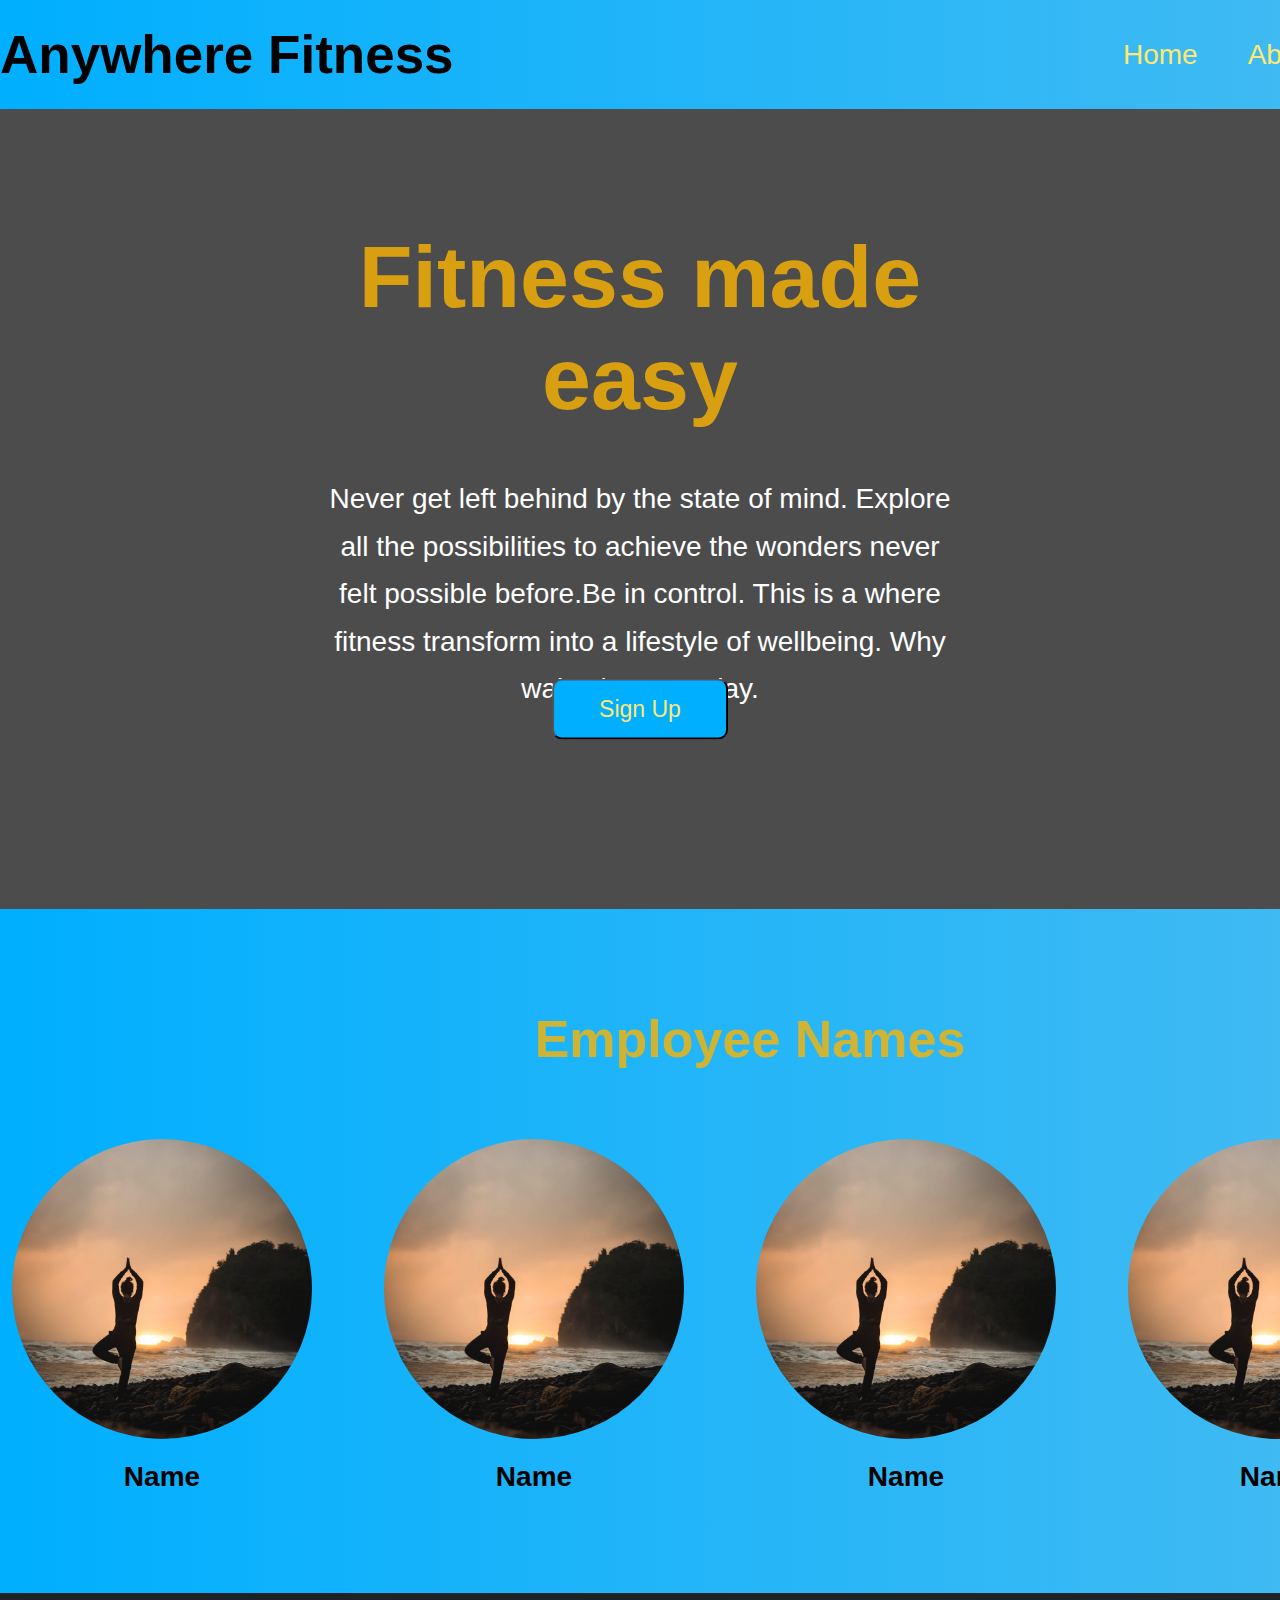
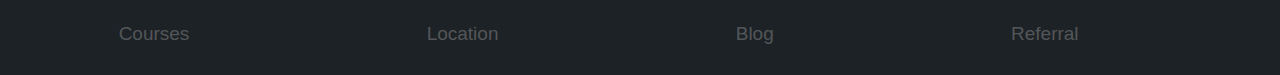
==== about.html @ e1532517 "done with about pages" ====
<!DOCTYPE html>
<html lang="en">

<head>
  <meta charset="UTF-8" />
  <meta name="viewport" content="width=device-width, initial-scale=1.0" />

  <meta http-equiv="X-UA-Compatible" content="ie=edge" />
  <link rel="stylesheet" href="css/about.css" />
  <title>Document</title>
</head>

<body>
  <!--Starting of Header-->
  <div class="header">
    <div class="container">
      <nav class="header__nav">
        <div class="header__logo">
          <h1 class="header__heading">Anywhere Fitness</h1>
        </div>
        <div class="header__list"><a class="header__list-item" href="index.html">Home</a><a class="header__list-item"
            href="about.html">About Us</a><a class="header__list-item" href="#">Sign In</a></div>
      </nav>
    </div>
  </div>
  <!--End of Header-->
  <div class="learn">
    <div class="container"></div>
    <div class="contact">
      <div class="contact__content">
        <h2 class="contact__secondary secondaryHeading">Fitness made easy</h2>
        <p class="contact__paragraph">Never get left behind by the state of mind. Explore all the possibilities to
          achieve the wonders never felt possible before.Be in control. This is a where fitness transform into a
          lifestyle of wellbeing. Why wait, sign up today.</p>
      </div>
      <button class="btn contact__btn">Sign Up
    </div>
    <!--Starting of-->

    <!--Employers-->
    <section id="employers">
      <div class="container">


        <h2 class="secondary secondaryHeading">Employee Names</h2>
        <div class="employee">

          <div class="employee__name-1">
            <img src="images/steve-halama-1361786-unsplash.jpg" alt="employee" class="employee__img">
            <h4 class='employee__names'>Name</h4>
          </div>
          <div class="employee__name-1">
            <img src="images/steve-halama-1361786-unsplash.jpg" alt="employee" class="employee__img">
            <h4 class='employee__names'>Name</h4>
          </div>
          <div class="employee__name-1">
            <img src="images/steve-halama-1361786-unsplash.jpg" alt="employee" class="employee__img">
            <h4 class='employee__names'>Name</h4>
          </div>
          <div class="employee__name-1">
              <img src="images/steve-halama-1361786-unsplash.jpg" alt="employee" class="employee__img">
              <h4 class='employee__names'>Name</h4>   
            </div>
            
        </div>
      </div>
    </section>
    <!--End of Employers-->

  <!--Footer-->
  <footer class="footer">
    <div class="container">
      <ul class="items">
        <li class="items__list">Courses</li>
        <li class="items__list">Location</li>
        <li class="items__list">Blog</li>
        <li class="items__list">Referral</li>
        <li class="items__list">Contact</li>
      </ul>
    </div>
  </footer>
  <!--End of Footer-->
</body>

</html>
---- css/about.css ----
:root {
  --color-primary: #00afff;
  --color-primary-dark: #29b6f6;
  --color-primary-light: #3fbaf3;
  --color-secondary: #fbb403;
  --color-secondary-dark: #f8e224;
  --color-secondary-light: #fee871;
  --color-gray: #8a8c92;
  --color-gray-dark: #b0b4c1;
  --color-gray-light: #a0a9b6;
}
* {
  margin: 0;
  padding: 0;
  box-sizing: border-box;
}
html {
  font-size: 62.5%;
}
body {
  font-family: 'Oxygen', sans-serif;
}
.container {
  width: 150rem;
  margin: auto;
}
.btn {
  padding: 1.5rem 4.5rem;
  font-size: 2.3rem;
  border-radius: 1rem;
  background-color: var(--color-primary);
  color: var(--color-secondary-light);
}
.secondaryHeading {
  color: var(--color-secondary);
  font-size: 5.2rem;
  opacity: 0.8;
}
.fas {
  padding-right: 2rem;
  color: #fff;
}
.far {
  padding-left: 2rem;
  color: #fff;
}
.header {
  background-image: linear-gradient(to right, var(--color-primary), var(--color-primary-light));
  padding: 2.4rem 0;
}
.header__nav {
  display: flex;
  justify-content: space-between;
  align-items: center;
}
.header__heading {
  font-size: 5.3rem;
}
.header__list-item {
  padding-left: 5rem;
  text-decoration: none;
  font-size: 2.8rem;
  color: var(--color-secondary-light);
}
.learn {
  background: url("../images/geert-pieters-688278-unsplash.jpg");
  background-repeat: none;
  background-size: cover;
  height: 80rem;
}
.contact {
  background: rgba(0, 0, 0, 0.7);
  height: 80rem;
  position: relative;
}
.contact__content {
  position: absolute;
  top: 45%;
  left: 50%;
  transform: translate(-50%, -50%);
}
.contact__secondary {
  font-size: 8.8rem;
  text-align: center;
}
.contact__paragraph {
  font-size: 2.8rem;
  color: white;
  margin-top: 4.5rem;
  text-align: center;
  line-height: 1.7;
}
.contact__btn {
  position: absolute;
  top: 75%;
  left: 50%;
  transform: translate(-50%, -50%);
}
#employers {
  background-image: linear-gradient(to right, var(--color-primary), var(--color-primary-light));
  padding: 10rem 0;
}
.secondary {
  text-align: center;
}
.employee {
  margin-top: 4rem;
  display: flex;
  flex-wrap: wrap;
  justify-content: space-evenly;
  align-items: center;
}
.employee__name-1 {
  width: 30rem;
  margin-right: 6rem;
  text-align: center;
  margin-top: 3rem;
}
.employee__img {
  width: 30rem;
  height: 30rem;
  background-size: cover;
  object-fit: cover;
  border-radius: 50%;
}
.employee__names {
  font-size: 2.8rem;
  margin-top: 2rem;
}
.footer {
  background: #1D2226;
}
.items {
  list-style: none;
  display: flex;
  justify-content: space-around;
}
.items__list {
  color: #535658;
  font-size: 1.9rem;
  padding: 3rem 0;
}
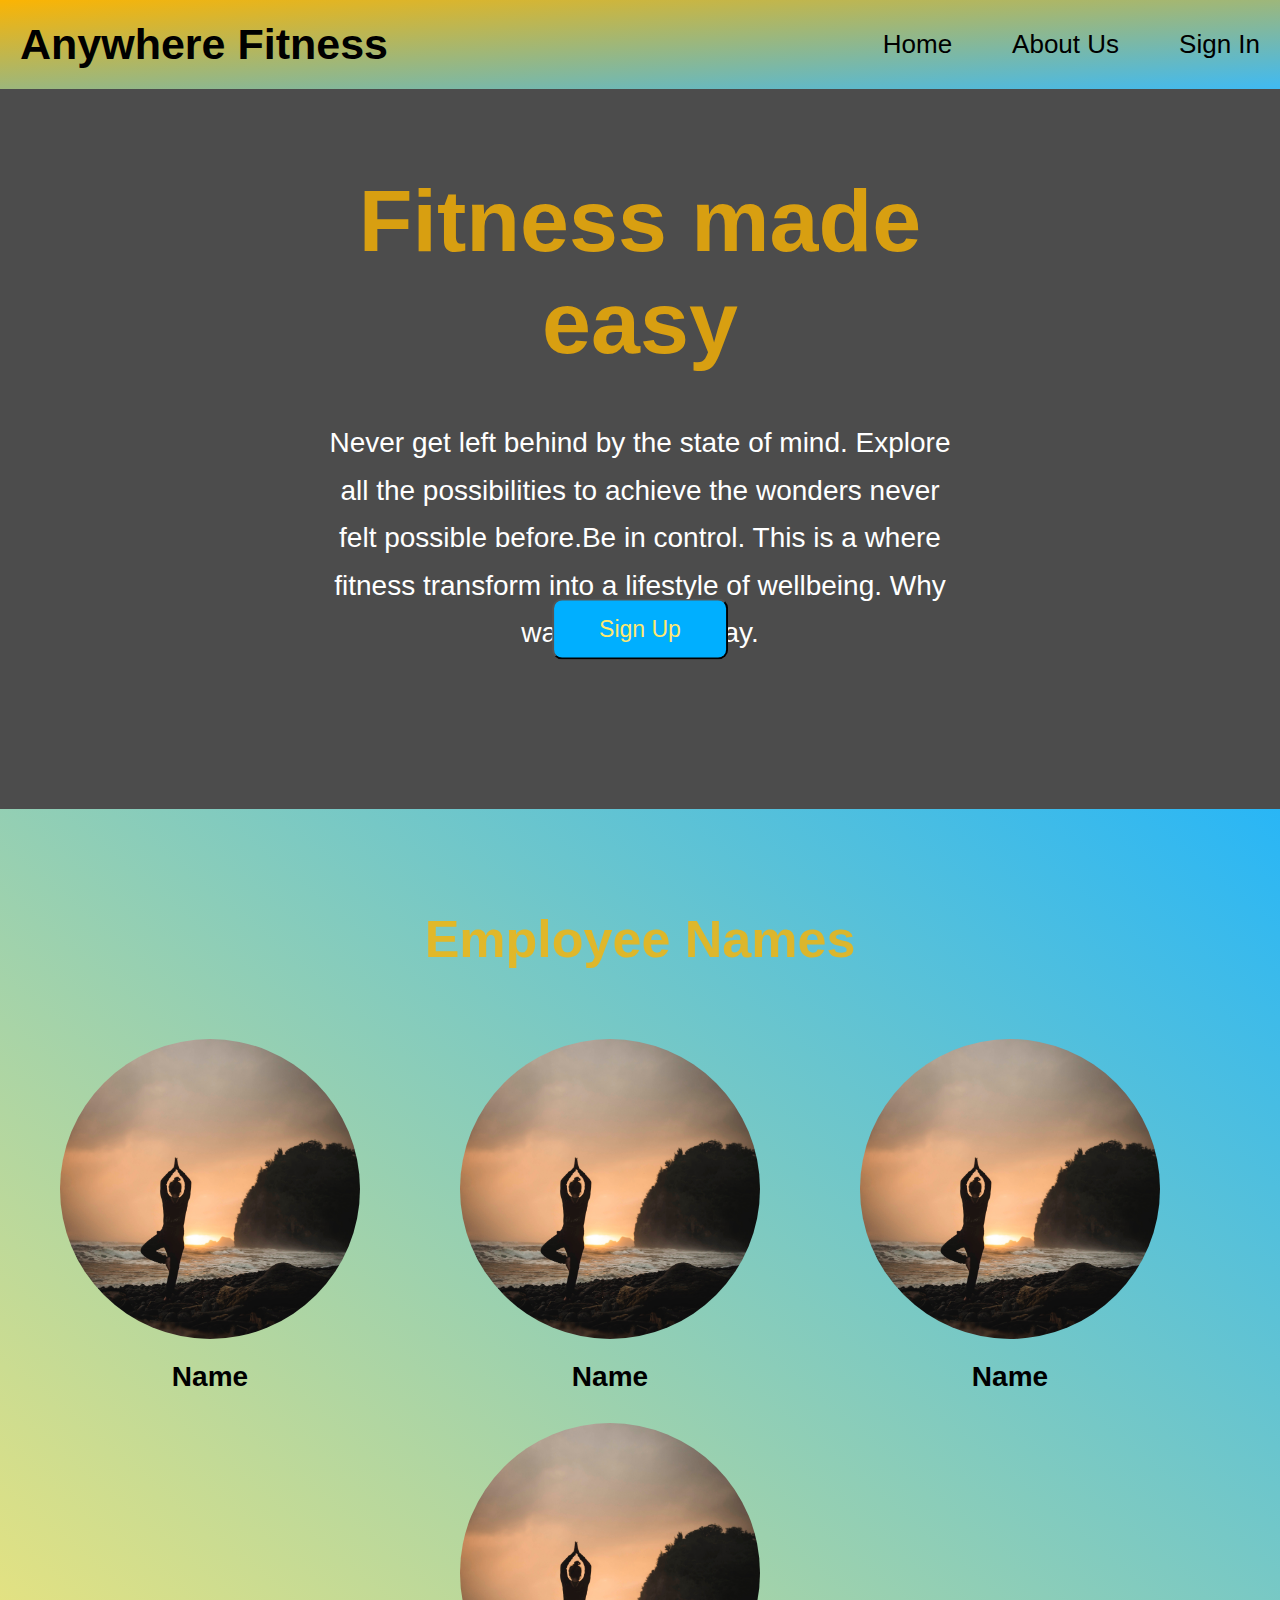
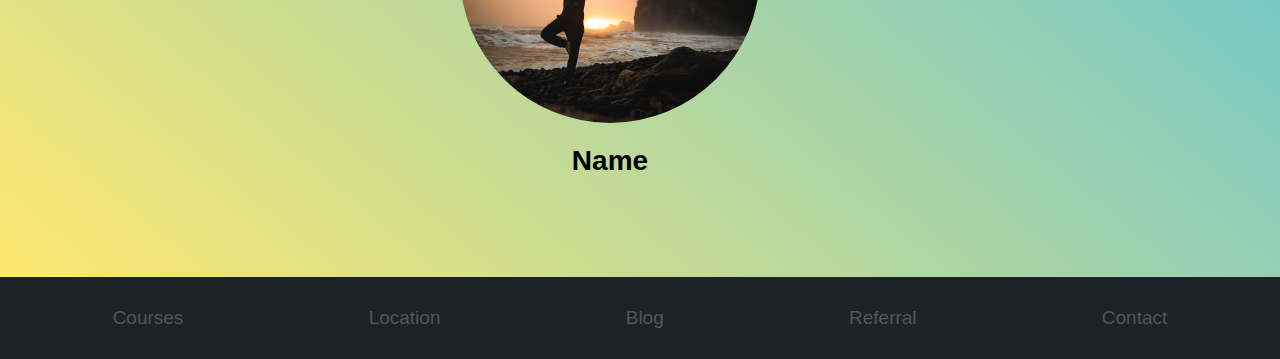
==== commit d8821e3f: "working on responsivness" ====
--- a/about.html
+++ b/about.html
@@ -6,7 +6,7 @@
   <meta name="viewport" content="width=device-width, initial-scale=1.0" />
 
   <meta http-equiv="X-UA-Compatible" content="ie=edge" />
-  <link rel="stylesheet" href="css/about.css" />
+  <link rel="stylesheet" href="css/main.css" />
   <title>Document</title>
 </head>
 
@@ -24,6 +24,9 @@
     </div>
   </div>
   <!--End of Header-->
+
+
+ <!--Starting of Learn-->
   <div class="learn">
     <div class="container"></div>
     <div class="contact">
@@ -35,7 +38,7 @@
       </div>
       <button class="btn contact__btn">Sign Up
     </div>
-    <!--Starting of-->
+    <!--End of Learn-->
 
     <!--Employers-->
     <section id="employers">
--- a/css/main.css
+++ b/css/main.css
@@ -0,0 +1,355 @@
+:root {
+  --color-primary: #00afff;
+  --color-primary-dark: #29b6f6;
+  --color-primary-light: #3fbaf3;
+  --color-secondary: #fbb403;
+  --color-secondary-dark: #f8e224;
+  --color-secondary-light: #fee871;
+  --color-gray: #8a8c92;
+  --color-gray-dark: #b0b4c1;
+  --color-gray-light: #a0a9b6;
+}
+* {
+  margin: 0;
+  padding: 0;
+  box-sizing: border-box;
+}
+html {
+  font-size: 62.5%;
+}
+body {
+  font-family: 'Oxygen', sans-serif;
+}
+.container {
+  width: 100%;
+  margin: auto;
+  padding: 0 2rem;
+}
+@media (max-width: 800px) {
+  .container {
+    max-width: 80%;
+    padding: 10px;
+  }
+}
+.btn {
+  padding: 1.5rem 4.5rem;
+  font-size: 2.3rem;
+  border-radius: 1rem;
+  background-color: var(--color-primary);
+  color: var(--color-secondary-light);
+}
+@media (max-width: 800px) {
+  .btn {
+    font-size: 1.2rem;
+    padding: 0.5rem 2rem;
+  }
+}
+.secondaryHeading {
+  color: var(--color-secondary);
+  font-size: 5.2rem;
+  opacity: 0.8;
+}
+@media (max-width: 800px) {
+  .secondaryHeading {
+    font-size: 2.5rem;
+  }
+}
+.fas {
+  padding-right: 2rem;
+  color: #fff;
+}
+.far {
+  padding-left: 2rem;
+  color: #fff;
+}
+.top-content {
+  background-image: url('../images/header.jpg');
+  background-size: cover;
+}
+.top-content__first {
+  height: 90rem;
+  background: rgba(0, 0, 0, 0.5);
+  position: relative;
+}
+@media (max-width: 800px) {
+  .top-content__first {
+    height: 40rem;
+  }
+}
+.top-content__secondaryHeading {
+  position: absolute;
+  top: 45%;
+  left: 50%;
+  transform: translate(-50%, -50%);
+  font-size: 5.9rem;
+  text-align: center;
+}
+@media (max-width: 800px) {
+  .top-content__secondaryHeading {
+    font-size: 2.5rem;
+  }
+}
+.top-content__btn {
+  position: absolute;
+  top: 60%;
+  left: 50%;
+  transform: translate(-50%, -50%);
+}
+#classes {
+  position: relative;
+  padding-bottom: 100rem;
+  height: 90rem;
+}
+@media (max-width: 800px) {
+  #classes {
+    padding-bottom: 3rem;
+  }
+}
+.heading {
+  text-align: center;
+  padding-top: 10rem;
+}
+@media (max-width: 800px) {
+  .heading {
+    padding-top: 1rem;
+  }
+}
+.class {
+  display: flex;
+  flex-wrap: wrap;
+  align-items: center;
+  justify-content: space-evenly;
+  margin-top: 10rem;
+}
+@media (max-width: 800px) {
+  .class {
+    margin-top: 1rem;
+  }
+}
+.class__item-1 {
+  width: 30%;
+  height: 30rem;
+  padding-top: 3rem;
+  position: relative;
+}
+.class__img {
+  background-size: cover;
+  width: 100%;
+  height: 100%;
+  border-radius: 5px;
+  object-fit: cover;
+}
+.class__item-title {
+  background-color: rgba(0, 0, 0, 0.568);
+  padding: 1rem;
+  bottom: -1rem;
+  position: absolute;
+  width: 60%;
+  left: 1rem;
+  color: var(--color-secondary-light);
+  font-size: 2.1rem;
+}
+@media (max-width: 800px) {
+  .class__item-title {
+    font-size: 1.2rem;
+    padding: 0.3rem;
+  }
+}
+#places {
+  background-image: linear-gradient(rgba(0, 0, 0, 0.5), rgba(0, 0, 0, 0.5)), url('../images/scott-webb-22437-unsplash.jpg');
+  height: 80rem;
+  background-repeat: none;
+  background-size: 100%;
+  position: relative;
+}
+@media (max-width: 800px) {
+  #places {
+    height: 50rem;
+    margin-top: -17rem;
+  }
+}
+.places__secondary {
+  opacity: 0.7;
+  padding-top: 16rem;
+  text-align: center;
+}
+@media (max-width: 800px) {
+  .places__secondary {
+    padding-top: 7rem;
+  }
+}
+.places__paragraph {
+  color: var(--color-secondary);
+  font-size: 3.6rem;
+  padding-top: 8rem;
+  opacity: 0.7;
+  text-align: center;
+}
+@media (max-width: 800px) {
+  .places__paragraph {
+    font-size: 2.6rem;
+  }
+}
+.update {
+  list-style: none;
+  margin-top: 12rem;
+  position: absolute;
+  top: 50%;
+  left: 50%;
+  transform: translate(-50%, -50%);
+}
+@media (max-width: 800px) {
+  .update {
+    margin-top: 5rem;
+  }
+}
+.update__item {
+  color: var(--color-secondary);
+  font-size: 2.5rem;
+  opacity: 0.7;
+  line-height: 1.8;
+  margin-left: 2rem;
+}
+@media (max-width: 800px) {
+  .update__item {
+    font-size: 1.7rem;
+  }
+}
+.learn {
+  background-image: url("../images/geert-pieters-688278-unsplash.jpg");
+  background-size: cover;
+  height: 80vh;
+}
+@media (max-width: 800px) {
+  .learn {
+    height: 50vh;
+  }
+}
+.contact {
+  background: rgba(0, 0, 0, 0.7);
+  position: relative;
+  background-size: cover;
+  height: 100%;
+}
+@media (max-width: 800px) {
+  .contact {
+    margin-top: -2rem;
+  }
+}
+.contact__content {
+  position: absolute;
+  top: 45%;
+  left: 50%;
+  transform: translate(-50%, -50%);
+}
+.contact__secondary {
+  font-size: 8.8rem;
+  text-align: center;
+}
+@media (max-width: 800px) {
+  .contact__secondary {
+    font-size: 2.5rem;
+  }
+}
+.contact__paragraph {
+  font-size: 2.8rem;
+  color: white;
+  margin-top: 4.5rem;
+  text-align: center;
+  line-height: 1.7;
+}
+@media (max-width: 800px) {
+  .contact__paragraph {
+    font-size: 1.7rem;
+  }
+}
+.contact__btn {
+  position: absolute;
+  top: 75%;
+  left: 50%;
+  transform: translate(-50%, -50%);
+}
+@media (max-width: 800px) {
+  .contact__btn {
+    top: 85%;
+  }
+}
+#employers {
+  background-image: linear-gradient(to top right, var(--color-secondary-light), var(--color-primary-dark));
+  padding: 10rem 0;
+}
+.secondary {
+  text-align: center;
+}
+.employee {
+  margin-top: 4rem;
+  display: flex;
+  flex-wrap: wrap;
+  justify-content: space-evenly;
+  align-items: center;
+}
+.employee__name-1 {
+  width: 30rem;
+  margin-right: 6rem;
+  text-align: center;
+  margin-top: 3rem;
+}
+.employee__img {
+  width: 30rem;
+  height: 30rem;
+  background-size: cover;
+  object-fit: cover;
+  border-radius: 50%;
+}
+.employee__names {
+  font-size: 2.8rem;
+  margin-top: 2rem;
+}
+.footer {
+  background: #1D2226;
+}
+.items {
+  list-style: none;
+  display: flex;
+  justify-content: space-around;
+}
+.items__list {
+  color: #535658;
+  font-size: 1.9rem;
+  padding: 3rem 0;
+}
+.header {
+  background-image: linear-gradient(to bottom right, var(--color-secondary), var(--color-primary-light));
+  padding: 2rem 0;
+}
+.header__logo {
+  flex: 2;
+}
+@media (max-width: 800px) {
+  .header__logo {
+    font-size: 2.5rem;
+  }
+}
+.header__nav {
+  display: flex;
+  align-items: center;
+}
+.header__heading {
+  font-size: 4.3rem;
+}
+@media (max-width: 800px) {
+  .header__heading {
+    font-size: 2.5rem;
+  }
+}
+.header__list-item {
+  padding-left: 6rem;
+  text-decoration: none;
+  font-size: 2.6rem;
+  color: black;
+}
+@media (max-width: 800px) {
+  .header__list-item {
+    font-size: 1.7rem;
+  }
+}
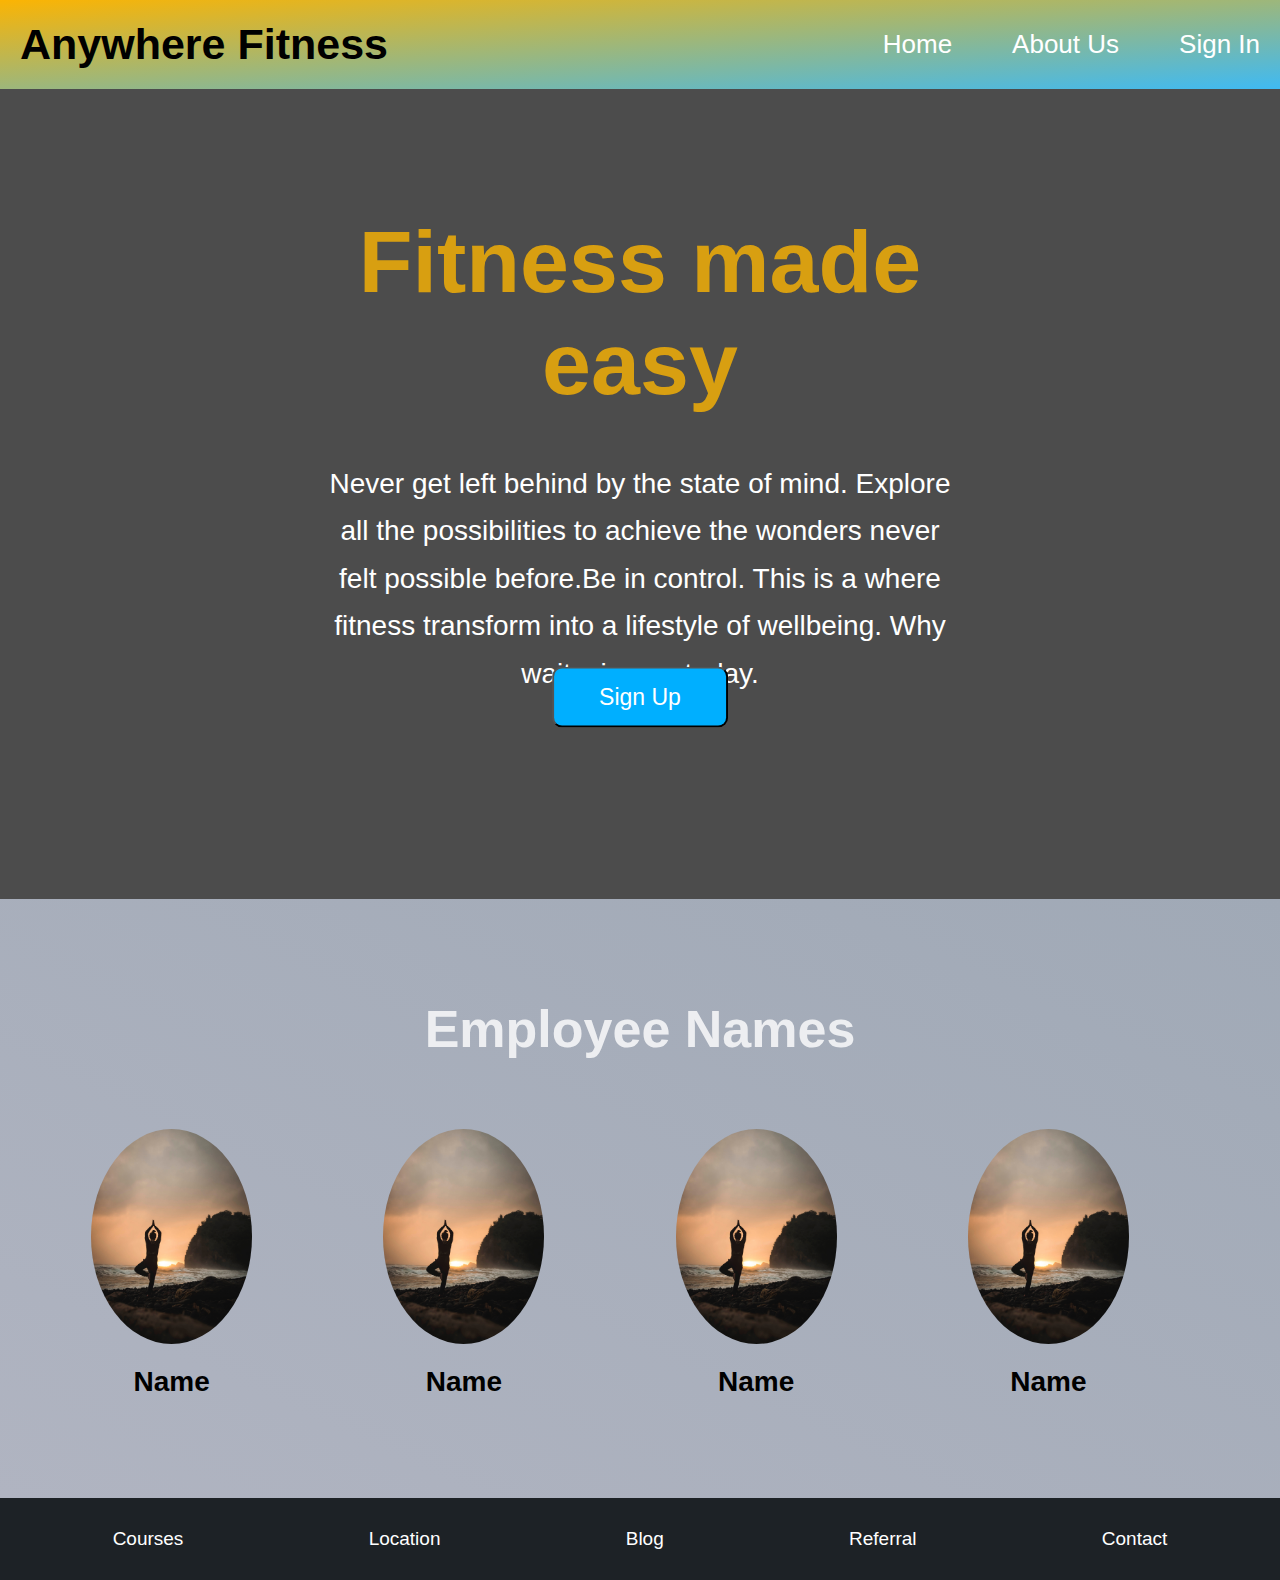
==== commit 09ac8089: "sunil-karki" ====
--- a/about.html
+++ b/about.html
@@ -16,7 +16,10 @@
     <div class="container">
       <nav class="header__nav">
         <div class="header__logo">
-          <h1 class="header__heading">Anywhere Fitness</h1>
+          <!-- <h1 class="header__heading">
+            <span class="header__heading-one">Anywhere</span>
+            <span class="header__heading-two">Fitness</span></h1> -->
+            <h1 class="header__heading">Anywhere Fitness</h1>
         </div>
         <div class="header__list"><a class="header__list-item" href="index.html">Home</a><a class="header__list-item"
             href="about.html">About Us</a><a class="header__list-item" href="#">Sign In</a></div>
--- a/css/main.css
+++ b/css/main.css
@@ -36,7 +36,7 @@
   font-size: 2.3rem;
   border-radius: 1rem;
   background-color: var(--color-primary);
-  color: var(--color-secondary-light);
+  color: #fff;
 }
 @media (max-width: 800px) {
   .btn {
@@ -54,6 +54,11 @@
     font-size: 2.5rem;
   }
 }
+@media (max-width: 500px) {
+  .secondaryHeading {
+    font-size: 1.6rem;
+  }
+}
 .fas {
   padding-right: 2rem;
   color: #fff;
@@ -76,6 +81,11 @@
     height: 40rem;
   }
 }
+@media (max-width: 500px) {
+  .top-content__first {
+    height: 30rem;
+  }
+}
 .top-content__secondaryHeading {
   position: absolute;
   top: 45%;
@@ -95,10 +105,15 @@
   left: 50%;
   transform: translate(-50%, -50%);
 }
+@media (max-width: 500px) {
+  .top-content__btn {
+    top: 70%;
+  }
+}
 #classes {
   position: relative;
-  padding-bottom: 100rem;
-  height: 90rem;
+  padding-bottom: 15rem;
+  background-image: linear-gradient(to right bottom, var(--color-primary-dark), var(--color-secondary-light));
 }
 @media (max-width: 800px) {
   #classes {
@@ -111,8 +126,16 @@
 }
 @media (max-width: 800px) {
   .heading {
-    padding-top: 1rem;
-  }
+    padding-top: 4rem;
+  }
+}
+@media (max-width: 500px) {
+  .heading {
+    padding-top: 2rem;
+  }
+}
+.heading .secondaryHeading {
+  color: white;
 }
 .class {
   display: flex;
@@ -126,11 +149,21 @@
     margin-top: 1rem;
   }
 }
+@media (max-width: 500px) {
+  .class {
+    margin-top: 0.5rem;
+  }
+}
 .class__item-1 {
-  width: 30%;
+  width: 40%;
   height: 30rem;
   padding-top: 3rem;
   position: relative;
+}
+@media (max-width: 500px) {
+  .class__item-1 {
+    height: 15rem;
+  }
 }
 .class__img {
   background-size: cover;
@@ -146,7 +179,7 @@
   position: absolute;
   width: 60%;
   left: 1rem;
-  color: var(--color-secondary-light);
+  color: #fff;
   font-size: 2.1rem;
 }
 @media (max-width: 800px) {
@@ -155,17 +188,27 @@
     padding: 0.3rem;
   }
 }
+@media (max-width: 500px) {
+  .class__item-title {
+    font-size: 1rem;
+    padding: 0.1rem;
+  }
+}
 #places {
   background-image: linear-gradient(rgba(0, 0, 0, 0.5), rgba(0, 0, 0, 0.5)), url('../images/scott-webb-22437-unsplash.jpg');
   height: 80rem;
-  background-repeat: none;
+  background-repeat: no-repeat;
   background-size: 100%;
   position: relative;
 }
 @media (max-width: 800px) {
   #places {
     height: 50rem;
-    margin-top: -17rem;
+  }
+}
+@media (max-width: 500px) {
+  #places {
+    height: 30rem;
   }
 }
 .places__secondary {
@@ -179,7 +222,7 @@
   }
 }
 .places__paragraph {
-  color: var(--color-secondary);
+  color: #fff;
   font-size: 3.6rem;
   padding-top: 8rem;
   opacity: 0.7;
@@ -190,6 +233,13 @@
     font-size: 2.6rem;
   }
 }
+@media (max-width: 500px) {
+  .places__paragraph {
+    font-size: 1rem;
+    padding-top: 2rem;
+    padding-left: 3rem;
+  }
+}
 .update {
   list-style: none;
   margin-top: 12rem;
@@ -203,8 +253,14 @@
     margin-top: 5rem;
   }
 }
+@media (max-width: 500px) {
+  .update {
+    margin-top: 0;
+    top: 70%;
+  }
+}
 .update__item {
-  color: var(--color-secondary);
+  color: #fff;
   font-size: 2.5rem;
   opacity: 0.7;
   line-height: 1.8;
@@ -215,12 +271,23 @@
     font-size: 1.7rem;
   }
 }
+@media (max-width: 500px) {
+  .update__item {
+    font-size: 1rem;
+    line-height: none;
+  }
+}
 .learn {
   background-image: url("../images/geert-pieters-688278-unsplash.jpg");
   background-size: cover;
-  height: 80vh;
-}
-@media (max-width: 800px) {
+  height: 90vh;
+}
+@media (max-width: 800px) {
+  .learn {
+    height: 50vh;
+  }
+}
+@media (max-width: 500px) {
   .learn {
     height: 50vh;
   }
@@ -251,6 +318,11 @@
     font-size: 2.5rem;
   }
 }
+@media (max-width: 500px) {
+  .contact__secondary {
+    font-size: 2.5rem;
+  }
+}
 .contact__paragraph {
   font-size: 2.8rem;
   color: white;
@@ -263,6 +335,12 @@
     font-size: 1.7rem;
   }
 }
+@media (max-width: 500px) {
+  .contact__paragraph {
+    font-size: 1rem;
+    margin-top: 1rem;
+  }
+}
 .contact__btn {
   position: absolute;
   top: 75%;
@@ -274,12 +352,23 @@
     top: 85%;
   }
 }
+@media (max-width: 500px) {
+  .contact__btn {
+    font-size: 1rem;
+  }
+}
 #employers {
-  background-image: linear-gradient(to top right, var(--color-secondary-light), var(--color-primary-dark));
+  background-image: linear-gradient(to top right, var(--color-gray-dark), var(--color-gray-light));
   padding: 10rem 0;
 }
+@media (max-width: 800px) {
+  #employers {
+    padding: 3rem 0;
+  }
+}
 .secondary {
   text-align: center;
+  color: #fff;
 }
 .employee {
   margin-top: 4rem;
@@ -288,15 +377,33 @@
   justify-content: space-evenly;
   align-items: center;
 }
+@media (max-width: 800px) {
+  .employee {
+    margin-top: 1rem;
+  }
+}
+@media (max-width: 500px) {
+  .employee {
+    justify-content: none;
+  }
+}
 .employee__name-1 {
-  width: 30rem;
+  width: 13%;
   margin-right: 6rem;
   text-align: center;
   margin-top: 3rem;
+  height: 15%;
+}
+@media (max-width: 500px) {
+  .employee__name-1 {
+    justify-content: space-around;
+    width: 10%;
+    margin-right: none;
+    height: 3%;
+  }
 }
 .employee__img {
-  width: 30rem;
-  height: 30rem;
+  width: 100%;
   background-size: cover;
   object-fit: cover;
   border-radius: 50%;
@@ -304,6 +411,16 @@
 .employee__names {
   font-size: 2.8rem;
   margin-top: 2rem;
+}
+@media (max-width: 800px) {
+  .employee__names {
+    font-size: 1.7rem;
+  }
+}
+@media (max-width: 500px) {
+  .employee__names {
+    font-size: 1rem;
+  }
 }
 .footer {
   background: #1D2226;
@@ -314,14 +431,25 @@
   justify-content: space-around;
 }
 .items__list {
-  color: #535658;
+  color: #fff;
   font-size: 1.9rem;
   padding: 3rem 0;
+}
+@media (max-width: 500px) {
+  .items__list {
+    font-size: 1rem;
+    padding: 1rem 0;
+  }
 }
 .header {
   background-image: linear-gradient(to bottom right, var(--color-secondary), var(--color-primary-light));
   padding: 2rem 0;
 }
+@media (max-width: 500px) {
+  .header {
+    padding: 1rem;
+  }
+}
 .header__logo {
   flex: 2;
 }
@@ -340,16 +468,27 @@
 @media (max-width: 800px) {
   .header__heading {
     font-size: 2.5rem;
+  }
+}
+@media (max-width: 500px) {
+  .header__heading {
+    font-size: 1.8rem;
   }
 }
 .header__list-item {
   padding-left: 6rem;
   text-decoration: none;
   font-size: 2.6rem;
-  color: black;
+  color: #fff;
 }
 @media (max-width: 800px) {
   .header__list-item {
     font-size: 1.7rem;
   }
 }
+@media (max-width: 500px) {
+  .header__list-item {
+    font-size: 1rem;
+    padding-left: 1rem;
+  }
+}
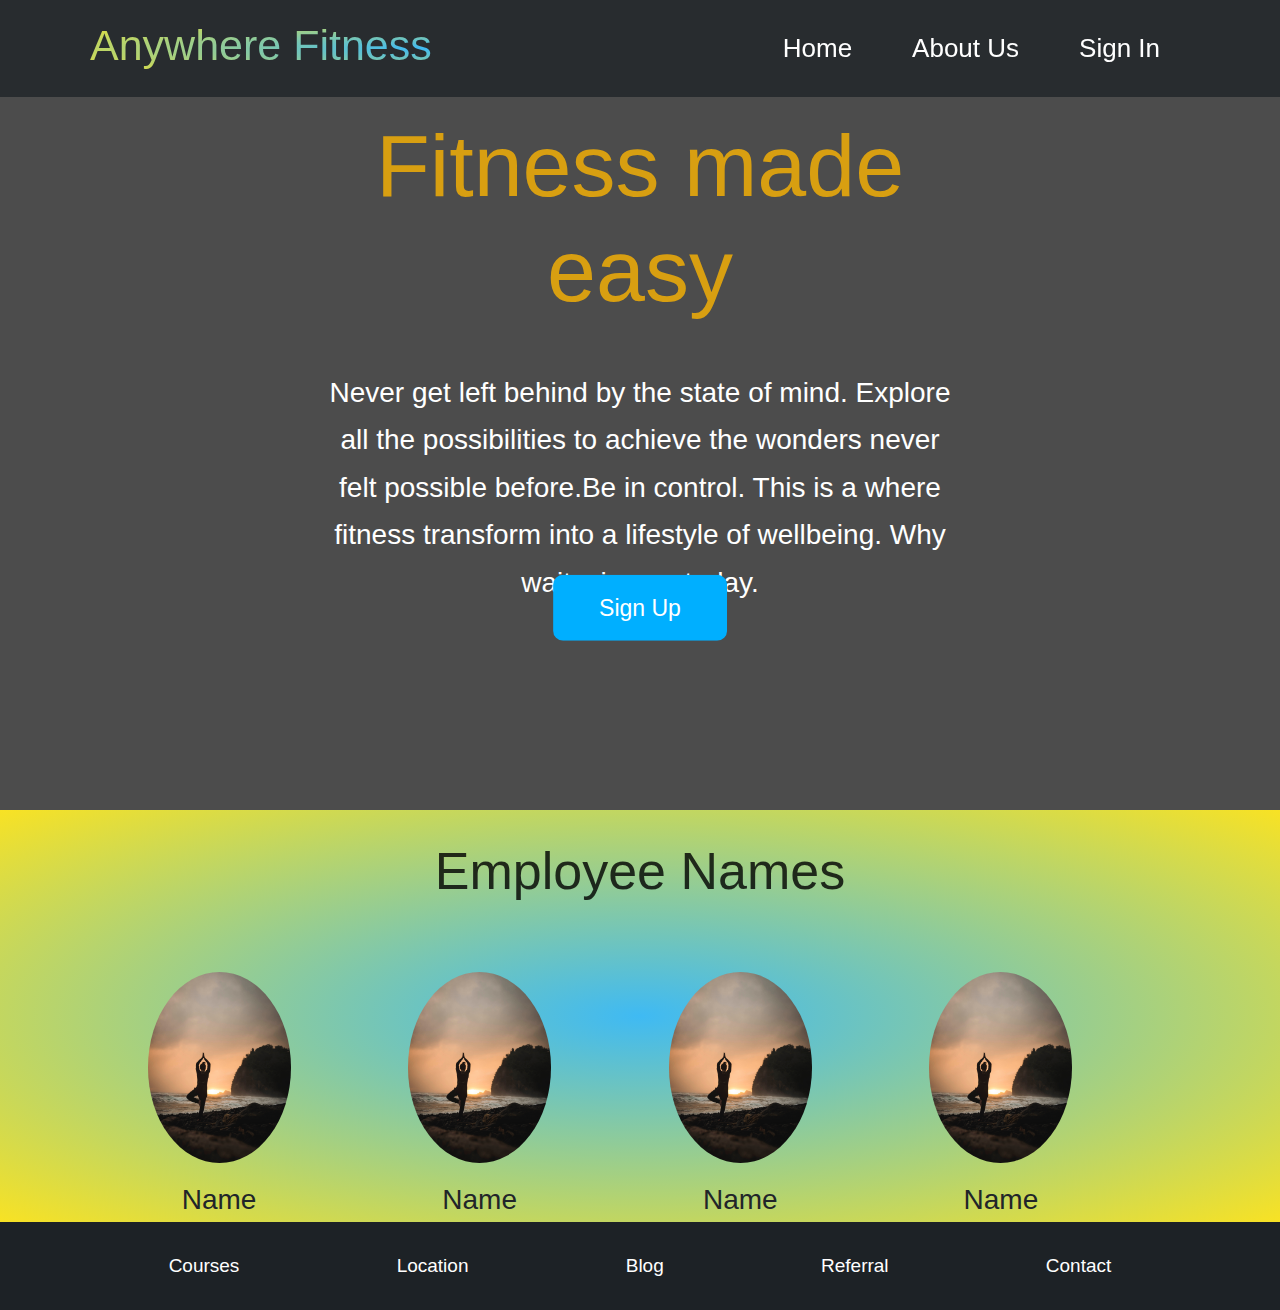
==== commit aa5ba11d: "done with the animations" ====
--- a/about.html
+++ b/about.html
@@ -6,6 +6,8 @@
   <meta name="viewport" content="width=device-width, initial-scale=1.0" />
 
   <meta http-equiv="X-UA-Compatible" content="ie=edge" />
+  <link rel="stylesheet" href="https://maxcdn.bootstrapcdn.com/bootstrap/4.0.0/css/bootstrap.min.css" integrity="sha384-Gn5384xqQ1aoWXA+058RXPxPg6fy4IWvTNh0E263XmFcJlSAwiGgFAW/dAiS6JXm" crossorigin="anonymous">
+
   <link rel="stylesheet" href="css/main.css" />
   <title>Document</title>
 </head>
@@ -22,7 +24,7 @@
             <h1 class="header__heading">Anywhere Fitness</h1>
         </div>
         <div class="header__list"><a class="header__list-item" href="index.html">Home</a><a class="header__list-item"
-            href="about.html">About Us</a><a class="header__list-item" href="#">Sign In</a></div>
+            href="about.html">About Us</a><a class="header__list-item" href="https://dazzling-shirley-a228b1.netlify.com">Sign In</a></div>
       </nav>
     </div>
   </div>
@@ -39,7 +41,7 @@
           achieve the wonders never felt possible before.Be in control. This is a where fitness transform into a
           lifestyle of wellbeing. Why wait, sign up today.</p>
       </div>
-      <button class="btn contact__btn">Sign Up
+      <button class="btn contact__btn"><a href="https://dazzling-shirley-a228b1.netlify.com">Sign Up</a></button>
     </div>
     <!--End of Learn-->
 
@@ -49,8 +51,9 @@
 
 
         <h2 class="secondary secondaryHeading">Employee Names</h2>
-        <div class="employee">
 
+      
+           <div class="employee">
           <div class="employee__name-1">
             <img src="images/steve-halama-1361786-unsplash.jpg" alt="employee" class="employee__img">
             <h4 class='employee__names'>Name</h4>
@@ -86,6 +89,12 @@
     </div>
   </footer>
   <!--End of Footer-->
+
+  <!--Script Section-->
+  <script src="https://code.jquery.com/jquery-3.2.1.slim.min.js" integrity="sha384-KJ3o2DKtIkvYIK3UENzmM7KCkRr/rE9/Qpg6aAZGJwFDMVNA/GpGFF93hXpG5KkN" crossorigin="anonymous"></script>
+<script src="https://cdnjs.cloudflare.com/ajax/libs/popper.js/1.12.9/umd/popper.min.js" integrity="sha384-ApNbgh9B+Y1QKtv3Rn7W3mgPxhU9K/ScQsAP7hUibX39j7fakFPskvXusvfa0b4Q" crossorigin="anonymous"></script>
+<script src="https://maxcdn.bootstrapcdn.com/bootstrap/4.0.0/js/bootstrap.min.js" integrity="sha384-JZR6Spejh4U02d8jOt6vLEHfe/JQGiRRSQQxSfFWpi1MquVdAyjUar5+76PVCmYl" crossorigin="anonymous"></script>
+  <!--End of Script-->
 </body>
 
 </html>--- a/css/main.css
+++ b/css/main.css
@@ -20,6 +20,10 @@
 body {
   font-family: 'Oxygen', sans-serif;
 }
+a {
+  text-decoration: none;
+  color: white;
+}
 .container {
   width: 100%;
   margin: auto;
@@ -38,6 +42,13 @@
   background-color: var(--color-primary);
   color: #fff;
 }
+.btn:hover {
+  box-shadow: 0 1rem 2rem rgba(85, 83, 83, 0.3);
+}
+.btn:hover::after {
+  transform: scaleX(1.4) scaleY(1.6);
+  opacity: 0;
+}
 @media (max-width: 800px) {
   .btn {
     font-size: 1.2rem;
@@ -48,10 +59,11 @@
   color: var(--color-secondary);
   font-size: 5.2rem;
   opacity: 0.8;
+  animation: moveUp 0.8s;
 }
 @media (max-width: 800px) {
   .secondaryHeading {
-    font-size: 2.5rem;
+    font-size: 2rem;
   }
 }
 @media (max-width: 500px) {
@@ -66,6 +78,75 @@
 .far {
   padding-left: 2rem;
   color: #fff;
+}
+@keyframes moveFromLeft {
+  0% {
+    opacity: 0;
+    transform: translateX(-12rem);
+  }
+  80% {
+    opacity: 1;
+    transform: translateX(2rem);
+  }
+  100% {
+    opacity: 1;
+    transform: translateX(0);
+  }
+}
+@keyframes moveFromRight {
+  0% {
+    opacity: 0;
+    transform: translateX(12rem);
+  }
+  80% {
+    opacity: 1;
+    transform: translateX(-2rem);
+  }
+  100% {
+    opacity: 1;
+    transform: translateX(0);
+  }
+}
+@keyframes moveFromBottom {
+  0% {
+    opacity: 0;
+    background-color: white;
+  }
+  100% {
+    opacity: 1;
+    background-color: var(--color-secondary-light);
+  }
+}
+@keyframes changeColor {
+  0% {
+    color: var(--color-primary-dark);
+  }
+  40% {
+    color: var(--color-primary-light);
+  }
+  70% {
+    color: var(--color-secondary-light);
+  }
+  100% {
+    color: var(--color-secondary-dark);
+  }
+}
+@keyframes changeColorTwo {
+  0% {
+    color: black;
+  }
+  30% {
+    color: var(--color-primary-dark);
+  }
+  50% {
+    color: var(--color-primary-light);
+  }
+  70% {
+    color: var(--color-secondary-dark);
+  }
+  100% {
+    color: var(--color-secondary-light);
+  }
 }
 .top-content {
   background-image: url('../images/header.jpg');
@@ -75,6 +156,12 @@
   height: 90rem;
   background: rgba(0, 0, 0, 0.5);
   position: relative;
+  animation: all 0.2s;
+}
+@media (max-width: 1000px) {
+  .top-content__first {
+    height: 70rem;
+  }
 }
 @media (max-width: 800px) {
   .top-content__first {
@@ -93,17 +180,42 @@
   transform: translate(-50%, -50%);
   font-size: 5.9rem;
   text-align: center;
-}
-@media (max-width: 800px) {
+  animation-name: changeColor;
+  animation-duration: 1s;
+  transition: hover 0.9s;
+}
+.top-content__secondaryHeading:hover {
+  border-bottom: 5px dotted var(--color-primary-dark);
+}
+@media (max-width: 1000px) {
   .top-content__secondaryHeading {
-    font-size: 2.5rem;
+    font-size: 3.8rem;
+  }
+}
+@media (max-width: 800px) {
+  .top-content__secondaryHeading {
+    font-size: 2rem;
+  }
+}
+@media (max-width: 500px) {
+  .top-content__secondaryHeading {
+    font-size: 2rem;
   }
 }
 .top-content__btn {
   position: absolute;
-  top: 60%;
+  top: 70%;
   left: 50%;
   transform: translate(-50%, -50%);
+  border: none;
+  cursor: pointer;
+  outline: none;
+  animation-name: moveFromBottom;
+  animation-duration: 1s;
+}
+.top-content__btn:hover {
+  background-color: var(--color-secondary-dark);
+  font-weight: bold;
 }
 @media (max-width: 500px) {
   .top-content__btn {
@@ -136,6 +248,15 @@
 }
 .heading .secondaryHeading {
   color: white;
+  animation-name: changeColorTwo;
+  animation-duration: 0.7s;
+  transition: all 1s;
+}
+.heading .secondaryHeading:hover {
+  transform: scale(1.3);
+  color: var(--color-secondary-light);
+  box-shadow: 0 1rem 2rem rgba(0, 0, 0, 0.5);
+  display: inline-block;
 }
 .class {
   display: flex;
@@ -155,13 +276,24 @@
   }
 }
 .class__item-1 {
-  width: 40%;
+  width: 30%;
   height: 30rem;
   padding-top: 3rem;
   position: relative;
-}
-@media (max-width: 500px) {
+  transition: all 0.1s;
+}
+.class__item-1:hover {
+  transform: scale(1.1);
+}
+@media (max-width: 800px) {
   .class__item-1 {
+    width: 40%;
+    height: 20rem;
+  }
+}
+@media (max-width: 500px) {
+  .class__item-1 {
+    width: 40%;
     height: 15rem;
   }
 }
@@ -194,11 +326,14 @@
     padding: 0.1rem;
   }
 }
+.class:hover .class__item-title {
+  color: red;
+}
 #places {
   background-image: linear-gradient(rgba(0, 0, 0, 0.5), rgba(0, 0, 0, 0.5)), url('../images/scott-webb-22437-unsplash.jpg');
-  height: 80rem;
+  height: 70rem;
   background-repeat: no-repeat;
-  background-size: 100%;
+  background-size: cover;
   position: relative;
 }
 @media (max-width: 800px) {
@@ -313,14 +448,21 @@
   font-size: 8.8rem;
   text-align: center;
 }
+.contact__secondary:hover {
+  transform: skewX(10deg) skewY(3deg);
+  background-image: radial-gradient(var(--color-primary-light), var(--color-secondary-dark));
+  color: transparent;
+  -webkit-background-clip: text;
+}
 @media (max-width: 800px) {
   .contact__secondary {
-    font-size: 2.5rem;
+    font-size: 2rem;
+    margin-top: 7rem;
   }
 }
 @media (max-width: 500px) {
   .contact__secondary {
-    font-size: 2.5rem;
+    font-size: 2rem;
   }
 }
 .contact__paragraph {
@@ -346,6 +488,12 @@
   top: 75%;
   left: 50%;
   transform: translate(-50%, -50%);
+  outline: none;
+}
+.contact__btn:hover {
+  background: var(--color-secondary-light);
+  color: var(--color-primary);
+  font-weight: bold;
 }
 @media (max-width: 800px) {
   .contact__btn {
@@ -358,8 +506,7 @@
   }
 }
 #employers {
-  background-image: linear-gradient(to top right, var(--color-gray-dark), var(--color-gray-light));
-  padding: 10rem 0;
+  background-image: radial-gradient(var(--color-primary-light), var(--color-secondary-dark));
 }
 @media (max-width: 800px) {
   #employers {
@@ -368,7 +515,8 @@
 }
 .secondary {
   text-align: center;
-  color: #fff;
+  color: black;
+  padding-top: 3rem;
 }
 .employee {
   margin-top: 4rem;
@@ -385,6 +533,7 @@
 @media (max-width: 500px) {
   .employee {
     justify-content: none;
+    margin-top: 2rem;
   }
 }
 .employee__name-1 {
@@ -397,8 +546,8 @@
 @media (max-width: 500px) {
   .employee__name-1 {
     justify-content: space-around;
-    width: 10%;
-    margin-right: none;
+    width: 13%;
+    margin-right: 0;
     height: 3%;
   }
 }
@@ -435,39 +584,59 @@
   font-size: 1.9rem;
   padding: 3rem 0;
 }
-@media (max-width: 500px) {
+@media (max-width: 800px) {
   .items__list {
-    font-size: 1rem;
+    font-size: 1.7rem;
     padding: 1rem 0;
   }
 }
+@media (max-width: 500px) {
+  .items__list {
+    font-size: 1rem;
+    padding: 1rem 0;
+  }
+}
 .header {
-  background-image: linear-gradient(to bottom right, var(--color-secondary), var(--color-primary-light));
+  background: rgba(29, 34, 38, 0.76);
   padding: 2rem 0;
-}
-@media (max-width: 500px) {
+  position: fixed;
+  width: 100%;
+  z-index: 3;
+}
+@media (max-width: 500px) {
+  .header {
+    padding: 0.5rem;
+  }
+}
+@media (max-width: 800px) {
   .header {
     padding: 1rem;
   }
 }
 .header__logo {
-  flex: 2;
+  flex: 3;
+  animation-name: moveFromLeft;
+  animation-duration: 1s;
+  background-image: radial-gradient(var(--color-primary-light), var(--color-secondary-dark));
+  color: transparent;
+  -webkit-background-clip: text;
 }
 @media (max-width: 800px) {
   .header__logo {
-    font-size: 2.5rem;
+    font-size: 2rem;
   }
 }
 .header__nav {
   display: flex;
   align-items: center;
+  justify-content: flex-end;
 }
 .header__heading {
   font-size: 4.3rem;
 }
 @media (max-width: 800px) {
   .header__heading {
-    font-size: 2.5rem;
+    font-size: 2rem;
   }
 }
 @media (max-width: 500px) {
@@ -475,20 +644,46 @@
     font-size: 1.8rem;
   }
 }
+@media (max-width: 400px) {
+  .header__heading {
+    font-size: 1.5rem;
+  }
+}
+@media (max-width: 600px) {
+  .header__heading {
+    font-size: 1.9rem;
+  }
+}
+.header__list {
+  animation-name: moveFromRight;
+  animation-duration: 1s;
+}
 .header__list-item {
-  padding-left: 6rem;
   text-decoration: none;
   font-size: 2.6rem;
   color: #fff;
+  flex: 1;
+  padding: 2rem 3rem;
+  align-self: stretch;
+}
+.header__list-item:hover {
+  background-color: var(--color-secondary-dark);
+  color: var(--color-primary-light);
+  border-radius: 5px;
 }
 @media (max-width: 800px) {
   .header__list-item {
     font-size: 1.7rem;
+    padding: 1rem 2rem;
   }
 }
 @media (max-width: 500px) {
   .header__list-item {
     font-size: 1rem;
-    padding-left: 1rem;
-  }
-}
+    padding: 0.8rem 2rem;
+  }
+}
+.header__sign-in {
+  background: var(--color-primary-dark);
+  border-radius: 5px;
+}
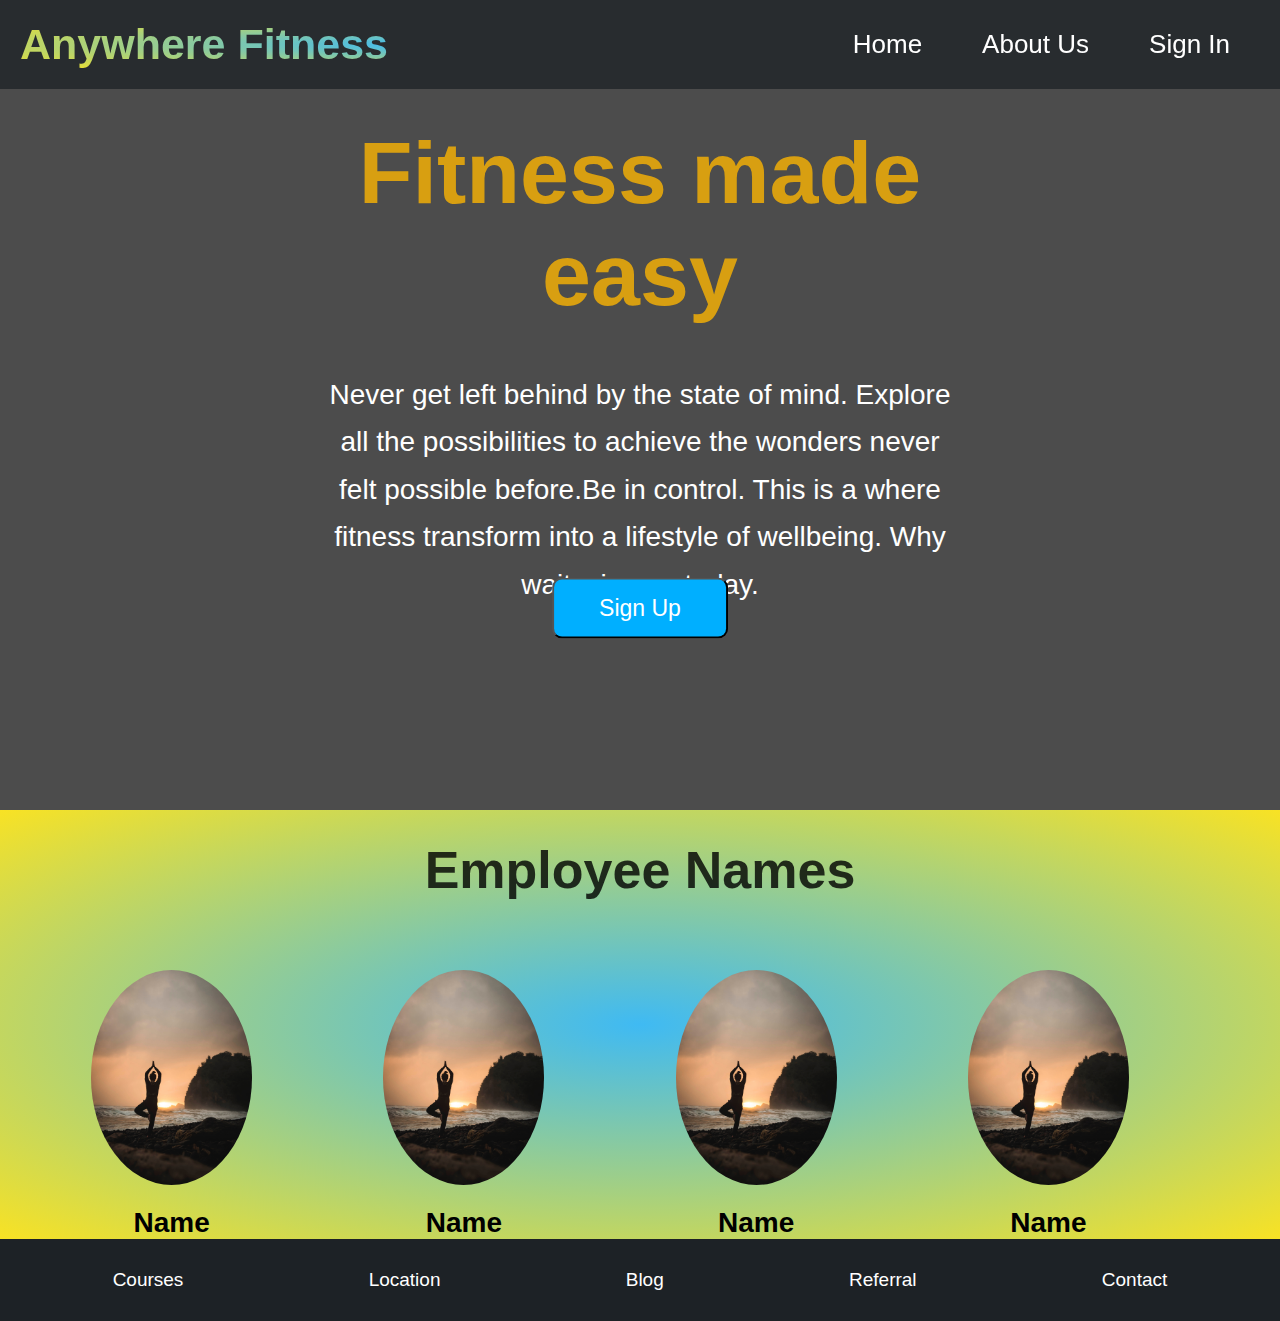
==== commit 6db61e99: "done with responsive and animation" ====
--- a/about.html
+++ b/about.html
@@ -6,7 +6,6 @@
   <meta name="viewport" content="width=device-width, initial-scale=1.0" />
 
   <meta http-equiv="X-UA-Compatible" content="ie=edge" />
-  <link rel="stylesheet" href="https://maxcdn.bootstrapcdn.com/bootstrap/4.0.0/css/bootstrap.min.css" integrity="sha384-Gn5384xqQ1aoWXA+058RXPxPg6fy4IWvTNh0E263XmFcJlSAwiGgFAW/dAiS6JXm" crossorigin="anonymous">
 
   <link rel="stylesheet" href="css/main.css" />
   <title>Document</title>
@@ -90,11 +89,6 @@
   </footer>
   <!--End of Footer-->
 
-  <!--Script Section-->
-  <script src="https://code.jquery.com/jquery-3.2.1.slim.min.js" integrity="sha384-KJ3o2DKtIkvYIK3UENzmM7KCkRr/rE9/Qpg6aAZGJwFDMVNA/GpGFF93hXpG5KkN" crossorigin="anonymous"></script>
-<script src="https://cdnjs.cloudflare.com/ajax/libs/popper.js/1.12.9/umd/popper.min.js" integrity="sha384-ApNbgh9B+Y1QKtv3Rn7W3mgPxhU9K/ScQsAP7hUibX39j7fakFPskvXusvfa0b4Q" crossorigin="anonymous"></script>
-<script src="https://maxcdn.bootstrapcdn.com/bootstrap/4.0.0/js/bootstrap.min.js" integrity="sha384-JZR6Spejh4U02d8jOt6vLEHfe/JQGiRRSQQxSfFWpi1MquVdAyjUar5+76PVCmYl" crossorigin="anonymous"></script>
-  <!--End of Script-->
 </body>
 
 </html>--- a/css/main.css
+++ b/css/main.css
@@ -31,7 +31,7 @@
 }
 @media (max-width: 800px) {
   .container {
-    max-width: 80%;
+    max-width: 100%;
     padding: 10px;
   }
 }
@@ -297,6 +297,17 @@
     height: 15rem;
   }
 }
+@media (max-width: 370px) {
+  .class__item-1 {
+    width: 100%;
+    height: 15rem;
+  }
+}
+@media (max-width: 370px) {
+  .class__hide {
+    display: none;
+  }
+}
 .class__img {
   background-size: cover;
   width: 100%;
@@ -346,6 +357,11 @@
     height: 30rem;
   }
 }
+@media (max-width: 370px) {
+  #places {
+    display: none;
+  }
+}
 .places__secondary {
   opacity: 0.7;
   padding-top: 16rem;
@@ -354,6 +370,11 @@
 @media (max-width: 800px) {
   .places__secondary {
     padding-top: 7rem;
+  }
+}
+@media (max-width: 500px) {
+  .places__secondary {
+    padding-top: 3rem;
   }
 }
 .places__paragraph {
@@ -373,6 +394,11 @@
     font-size: 1rem;
     padding-top: 2rem;
     padding-left: 3rem;
+  }
+}
+@media (max-width: 370px) {
+  .places__paragraph {
+    display: none;
   }
 }
 .update {
@@ -390,8 +416,10 @@
 }
 @media (max-width: 500px) {
   .update {
-    margin-top: 0;
+    margin-top: -4rem;
     top: 70%;
+    width: 100%;
+    padding-left: 3rem;
   }
 }
 .update__item {
@@ -603,14 +631,19 @@
   width: 100%;
   z-index: 3;
 }
+@media (max-width: 800px) {
+  .header {
+    padding: 1rem;
+  }
+}
 @media (max-width: 500px) {
   .header {
     padding: 0.5rem;
   }
 }
-@media (max-width: 800px) {
+@media (max-width: 370px) {
   .header {
-    padding: 1rem;
+    padding: 0;
   }
 }
 .header__logo {
@@ -621,11 +654,6 @@
   color: transparent;
   -webkit-background-clip: text;
 }
-@media (max-width: 800px) {
-  .header__logo {
-    font-size: 2rem;
-  }
-}
 .header__nav {
   display: flex;
   align-items: center;
@@ -644,7 +672,7 @@
     font-size: 1.8rem;
   }
 }
-@media (max-width: 400px) {
+@media (max-width: 370px) {
   .header__heading {
     font-size: 1.5rem;
   }
@@ -652,6 +680,11 @@
 @media (max-width: 600px) {
   .header__heading {
     font-size: 1.9rem;
+  }
+}
+@media (max-width: 370px) {
+  .header__heading {
+    font-size: 0.6rem;
   }
 }
 .header__list {
@@ -683,6 +716,12 @@
     padding: 0.8rem 2rem;
   }
 }
+@media (max-width: 370px) {
+  .header__list-item {
+    font-size: 0.3rem;
+    padding: 0.6rem;
+  }
+}
 .header__sign-in {
   background: var(--color-primary-dark);
   border-radius: 5px;
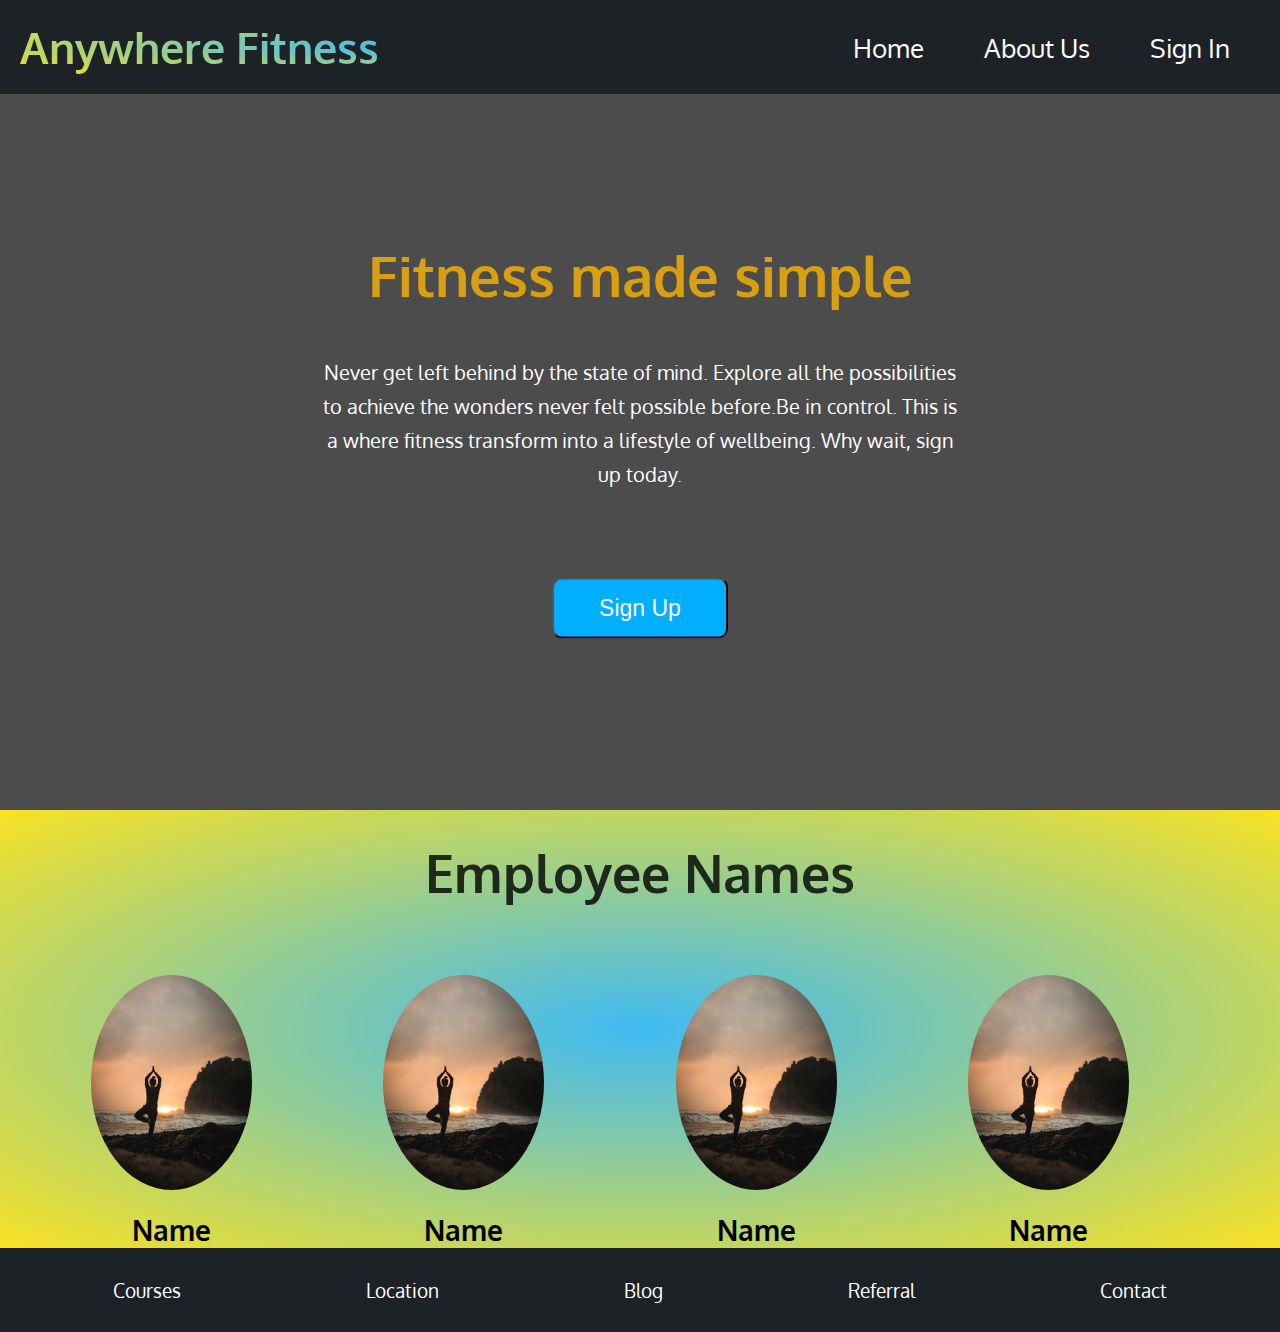
==== commit 8593cf59: "about to work on tabs and if something goes wrong then use this version" ====
--- a/about.html
+++ b/about.html
@@ -6,6 +6,8 @@
   <meta name="viewport" content="width=device-width, initial-scale=1.0" />
 
   <meta http-equiv="X-UA-Compatible" content="ie=edge" />
+  <link href="https://fonts.googleapis.com/css?family=Oxygen:300,400&display=swap" rel="stylesheet">
+
 
   <link rel="stylesheet" href="css/main.css" />
   <title>Document</title>
@@ -35,7 +37,7 @@
     <div class="container"></div>
     <div class="contact">
       <div class="contact__content">
-        <h2 class="contact__secondary secondaryHeading">Fitness made easy</h2>
+        <h2 class="contact__secondary secondaryHeading">Fitness made simple</h2>
         <p class="contact__paragraph">Never get left behind by the state of mind. Explore all the possibilities to
           achieve the wonders never felt possible before.Be in control. This is a where fitness transform into a
           lifestyle of wellbeing. Why wait, sign up today.</p>
--- a/css/main.css
+++ b/css/main.css
@@ -473,7 +473,7 @@
   transform: translate(-50%, -50%);
 }
 .contact__secondary {
-  font-size: 8.8rem;
+  font-size: 5.6rem;
   text-align: center;
 }
 .contact__secondary:hover {
@@ -494,7 +494,7 @@
   }
 }
 .contact__paragraph {
-  font-size: 2.8rem;
+  font-size: 2rem;
   color: white;
   margin-top: 4.5rem;
   text-align: center;
@@ -625,7 +625,7 @@
   }
 }
 .header {
-  background: rgba(29, 34, 38, 0.76);
+  background: #1d2226;
   padding: 2rem 0;
   position: fixed;
   width: 100%;
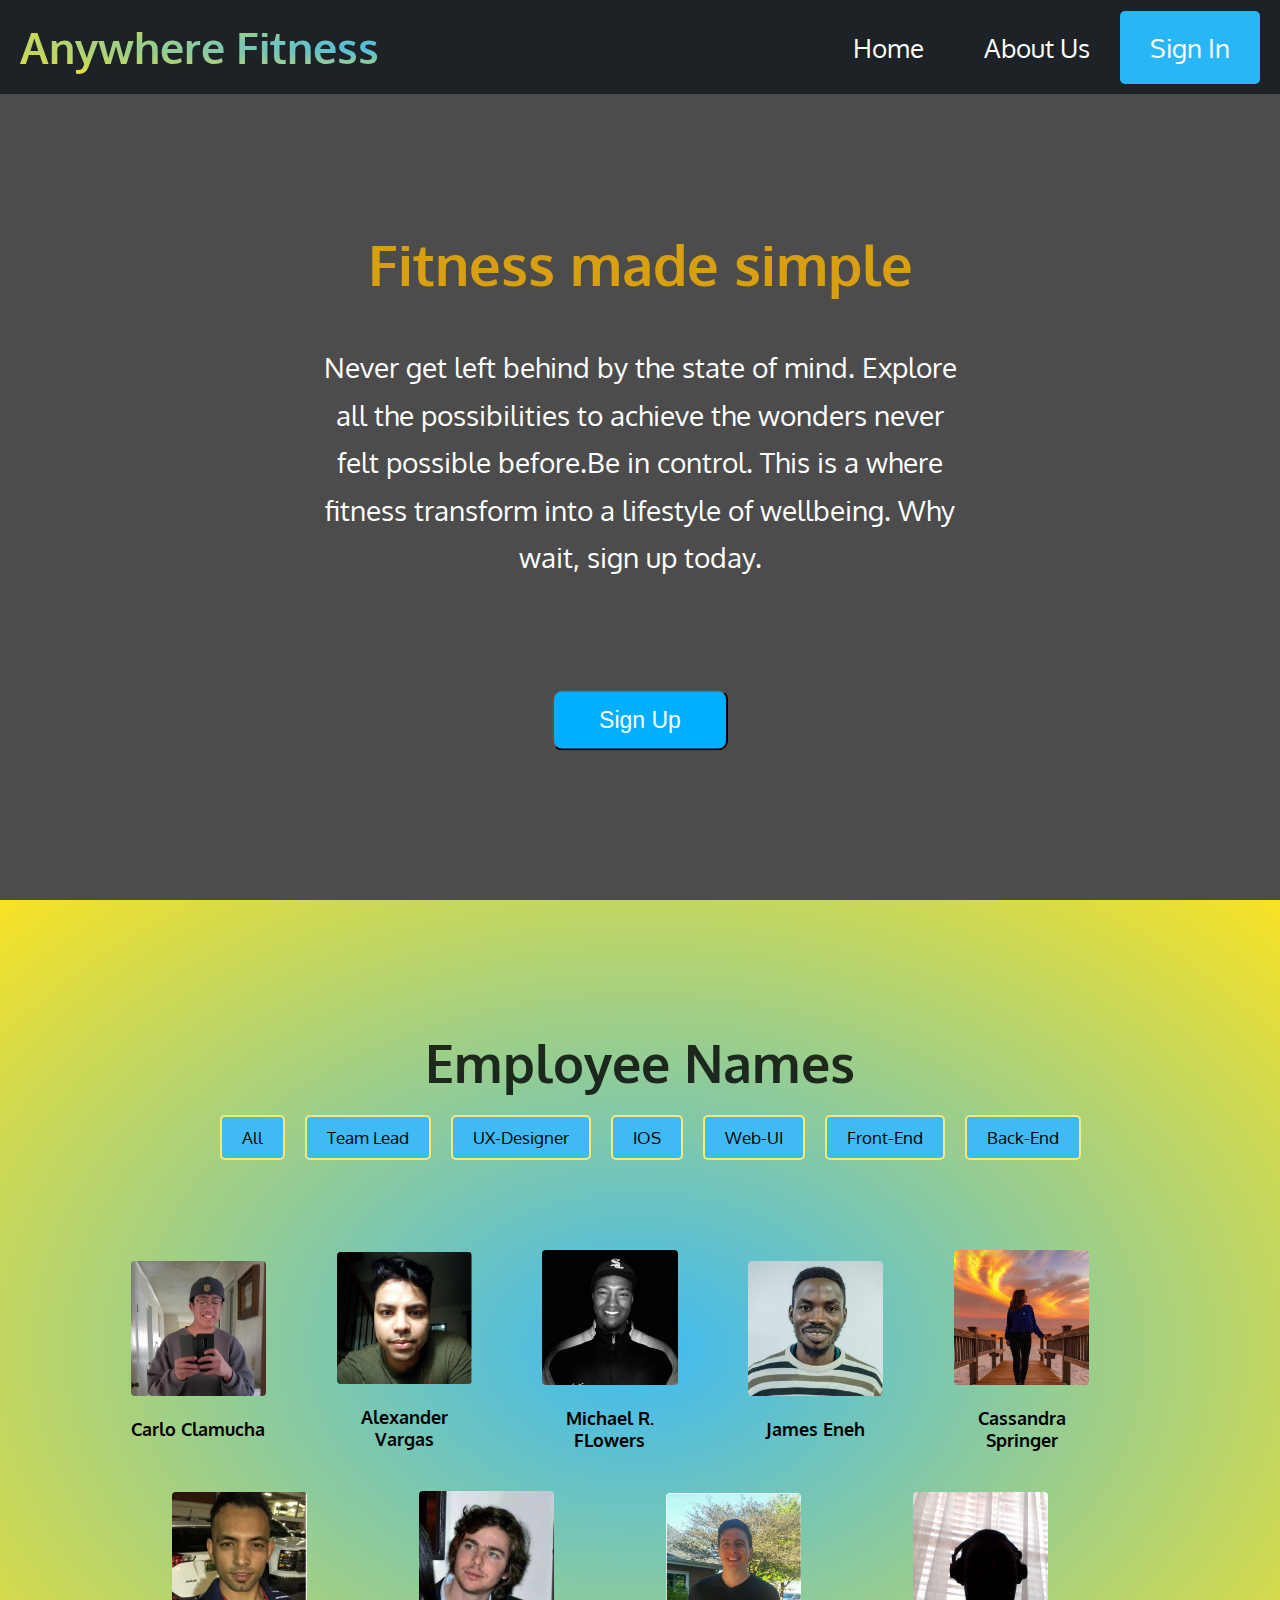
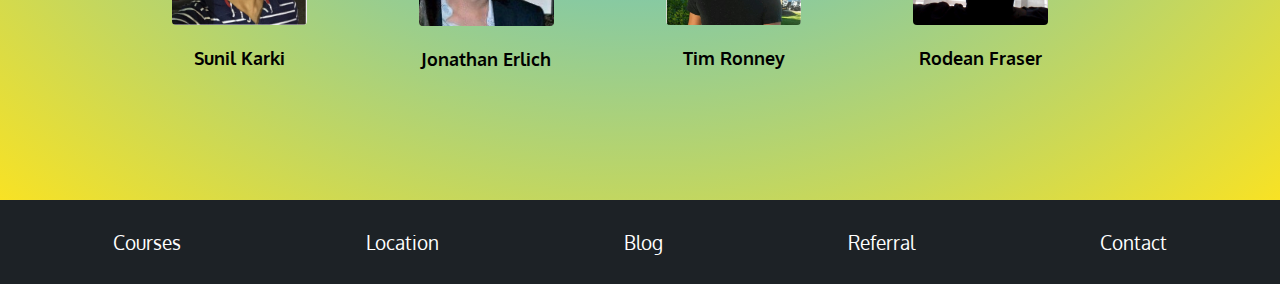
==== commit 9c55a395: "added components" ====
--- a/about.html
+++ b/about.html
@@ -8,8 +8,10 @@
   <meta http-equiv="X-UA-Compatible" content="ie=edge" />
   <link href="https://fonts.googleapis.com/css?family=Oxygen:300,400&display=swap" rel="stylesheet">
 
+  <link rel="stylesheet" href="css/main.css" />
 
-  <link rel="stylesheet" href="css/main.css" />
+  <script src="tabs.js" defer></script>
+
   <title>Document</title>
 </head>
 
@@ -19,20 +21,19 @@
     <div class="container">
       <nav class="header__nav">
         <div class="header__logo">
-          <!-- <h1 class="header__heading">
-            <span class="header__heading-one">Anywhere</span>
-            <span class="header__heading-two">Fitness</span></h1> -->
-            <h1 class="header__heading">Anywhere Fitness</h1>
+        
+          <h1 class="header__heading">Anywhere Fitness</h1>
         </div>
-        <div class="header__list"><a class="header__list-item" href="index.html">Home</a><a class="header__list-item"
-            href="about.html">About Us</a><a class="header__list-item" href="https://dazzling-shirley-a228b1.netlify.com">Sign In</a></div>
+        <div class="header__list "><a class="header__list-item" href="index.html">Home</a><a class="header__list-item"
+            href="about.html">About Us</a><a class="header__list-item  header__sign-in"
+            href="https://dazzling-shirley-a228b1.netlify.com">Sign In</a></div>
       </nav>
     </div>
   </div>
   <!--End of Header-->
 
 
- <!--Starting of Learn-->
+  <!--Starting of Learn-->
   <div class="learn">
     <div class="container"></div>
     <div class="contact">
@@ -51,45 +52,77 @@
       <div class="container">
 
 
+
         <h2 class="secondary secondaryHeading">Employee Names</h2>
 
-      
-           <div class="employee">
-          <div class="employee__name-1">
-            <img src="images/steve-halama-1361786-unsplash.jpg" alt="employee" class="employee__img">
-            <h4 class='employee__names'>Name</h4>
+        <div class="tabs">
+
+            <div data-tab="all" class="tab active-tab">All</div>
+            <div data-tab="teamLead" class="tab active-tab">Team Lead</div>
+            <div data-tab="ux-designer" class="tab active-tab">UX-Designer</div>
+            <div data-tab="ios" class="tab active-tab">IOS</div>
+            <div data-tab="web-ui" class="tab active-tab">Web-UI</div>
+            <div data-tab="front-end" class="tab active-tab">Front-End</div>
+            <div data-tab="back-end" class="tab active-tab">Back-End</div>
+
+        </div>
+
+        <div class="employee">
+          <div class="employee__card" data-tab="teamLead">
+            <img src="images/Lead.jpeg" alt="employee" class="employee__img">
+            <h4 class='employee__names'>Carlo Clamucha</h4>
           </div>
-          <div class="employee__name-1">
-            <img src="images/steve-halama-1361786-unsplash.jpg" alt="employee" class="employee__img">
-            <h4 class='employee__names'>Name</h4>
+          <div class="employee__card" data-tab="ux-designer">
+            <img src="images/ux.png" alt="employee" class="employee__img">
+            <h4 class='employee__names'>Alexander Vargas</h4>
           </div>
-          <div class="employee__name-1">
-            <img src="images/steve-halama-1361786-unsplash.jpg" alt="employee" class="employee__img">
-            <h4 class='employee__names'>Name</h4>
+          <div class="employee__card" data-tab="ios">
+            <img src="images/ios.jpeg" alt="employee" class="employee__img">
+            <h4 class='employee__names'>Michael R. FLowers</h4>
           </div>
-          <div class="employee__name-1">
-              <img src="images/steve-halama-1361786-unsplash.jpg" alt="employee" class="employee__img">
-              <h4 class='employee__names'>Name</h4>   
+          <div class="employee__card" data-tab="web-ui">
+            <img src="images/James.jpeg" alt="employee" class="employee__img">
+            <h4 class='employee__names'>James Eneh</h4>
+          </div>
+          <div class="employee__card" data-tab="web-ui">
+              <img src="images/ui.jpeg" alt="employee" class="employee__img">
+              <h4 class='employee__names'>Cassandra Springer</h4>
             </div>
-            
+            <div class="employee__card" data-tab="web-ui">
+                <img src="images/mee.png" alt="employee" class="employee__img">
+                <h4 class='employee__names'>Sunil Karki</h4>
+              </div>
+          <div class="employee__card" data-tab="front-end">
+              <img src="images/front-end.jpeg" alt="employee" class="employee__img">
+              <h4 class='employee__names'>Jonathan Erlich</h4>
+            </div>
+            <div class="employee__card" data-tab="front-end">
+                <img src="images/front-end.png" alt="employee" class="employee__img">
+                <h4 class='employee__names'>Tim Ronney</h4>
+              </div>
+            <div class="employee__card" data-tab="back-end">
+                <img src="images/backend.png" alt="employee" class="employee__img">
+                <h4 class='employee__names'>Rodean Fraser</h4>
+              </div>
+
         </div>
       </div>
     </section>
     <!--End of Employers-->
 
-  <!--Footer-->
-  <footer class="footer">
-    <div class="container">
-      <ul class="items">
-        <li class="items__list">Courses</li>
-        <li class="items__list">Location</li>
-        <li class="items__list">Blog</li>
-        <li class="items__list">Referral</li>
-        <li class="items__list">Contact</li>
-      </ul>
-    </div>
-  </footer>
-  <!--End of Footer-->
+    <!--Footer-->
+    <footer class="footer">
+      <div class="container">
+        <ul class="items">
+          <li class="items__list">Courses</li>
+          <li class="items__list">Location</li>
+          <li class="items__list">Blog</li>
+          <li class="items__list">Referral</li>
+          <li class="items__list">Contact</li>
+        </ul>
+      </div>
+    </footer>
+    <!--End of Footer-->
 
 </body>
 
--- a/css/main.css
+++ b/css/main.css
@@ -35,6 +35,24 @@
     padding: 10px;
   }
 }
+.tabs {
+  display: flex;
+  justify-content: center;
+  flex-wrap: wrap;
+  padding-top: 2rem;
+}
+.tabs .tab {
+  text-align: center;
+  padding: 1rem 2rem;
+  background-color: white;
+  margin-left: 2rem;
+  font-size: 1.7rem;
+  border-radius: 5px;
+}
+.tabs .active-tab {
+  background-color: var(--color-primary-light);
+  border: 2px solid var(--color-secondary-light);
+}
 .btn {
   padding: 1.5rem 4.5rem;
   font-size: 2.3rem;
@@ -337,9 +355,6 @@
     padding: 0.1rem;
   }
 }
-.class:hover .class__item-title {
-  color: red;
-}
 #places {
   background-image: linear-gradient(rgba(0, 0, 0, 0.5), rgba(0, 0, 0, 0.5)), url('../images/scott-webb-22437-unsplash.jpg');
   height: 70rem;
@@ -443,7 +458,7 @@
 .learn {
   background-image: url("../images/geert-pieters-688278-unsplash.jpg");
   background-size: cover;
-  height: 90vh;
+  height: 100vh;
 }
 @media (max-width: 800px) {
   .learn {
@@ -494,7 +509,7 @@
   }
 }
 .contact__paragraph {
-  font-size: 2rem;
+  font-size: 2.8rem;
   color: white;
   margin-top: 4.5rem;
   text-align: center;
@@ -513,7 +528,7 @@
 }
 .contact__btn {
   position: absolute;
-  top: 75%;
+  top: 80%;
   left: 50%;
   transform: translate(-50%, -50%);
   outline: none;
@@ -535,6 +550,9 @@
 }
 #employers {
   background-image: radial-gradient(var(--color-primary-light), var(--color-secondary-dark));
+  padding: 10rem;
+  height: 100vh;
+  width: 100%;
 }
 @media (max-width: 800px) {
   #employers {
@@ -547,11 +565,11 @@
   padding-top: 3rem;
 }
 .employee {
-  margin-top: 4rem;
   display: flex;
   flex-wrap: wrap;
   justify-content: space-evenly;
   align-items: center;
+  padding: 5rem 0;
 }
 @media (max-width: 800px) {
   .employee {
@@ -564,15 +582,18 @@
     margin-top: 2rem;
   }
 }
-.employee__name-1 {
+.employee__card {
   width: 13%;
   margin-right: 6rem;
-  text-align: center;
-  margin-top: 3rem;
+  margin-top: 4rem;
+  transition: all 0.3s;
   height: 15%;
 }
-@media (max-width: 500px) {
-  .employee__name-1 {
+.employee__card:hover {
+  transform: translateY(-0.5rem) scale(1.1);
+}
+@media (max-width: 500px) {
+  .employee__card {
     justify-content: space-around;
     width: 13%;
     margin-right: 0;
@@ -583,11 +604,12 @@
   width: 100%;
   background-size: cover;
   object-fit: cover;
-  border-radius: 50%;
+  border-radius: 4px;
 }
 .employee__names {
-  font-size: 2.8rem;
+  font-size: 1.8rem;
   margin-top: 2rem;
+  text-align: center;
 }
 @media (max-width: 800px) {
   .employee__names {
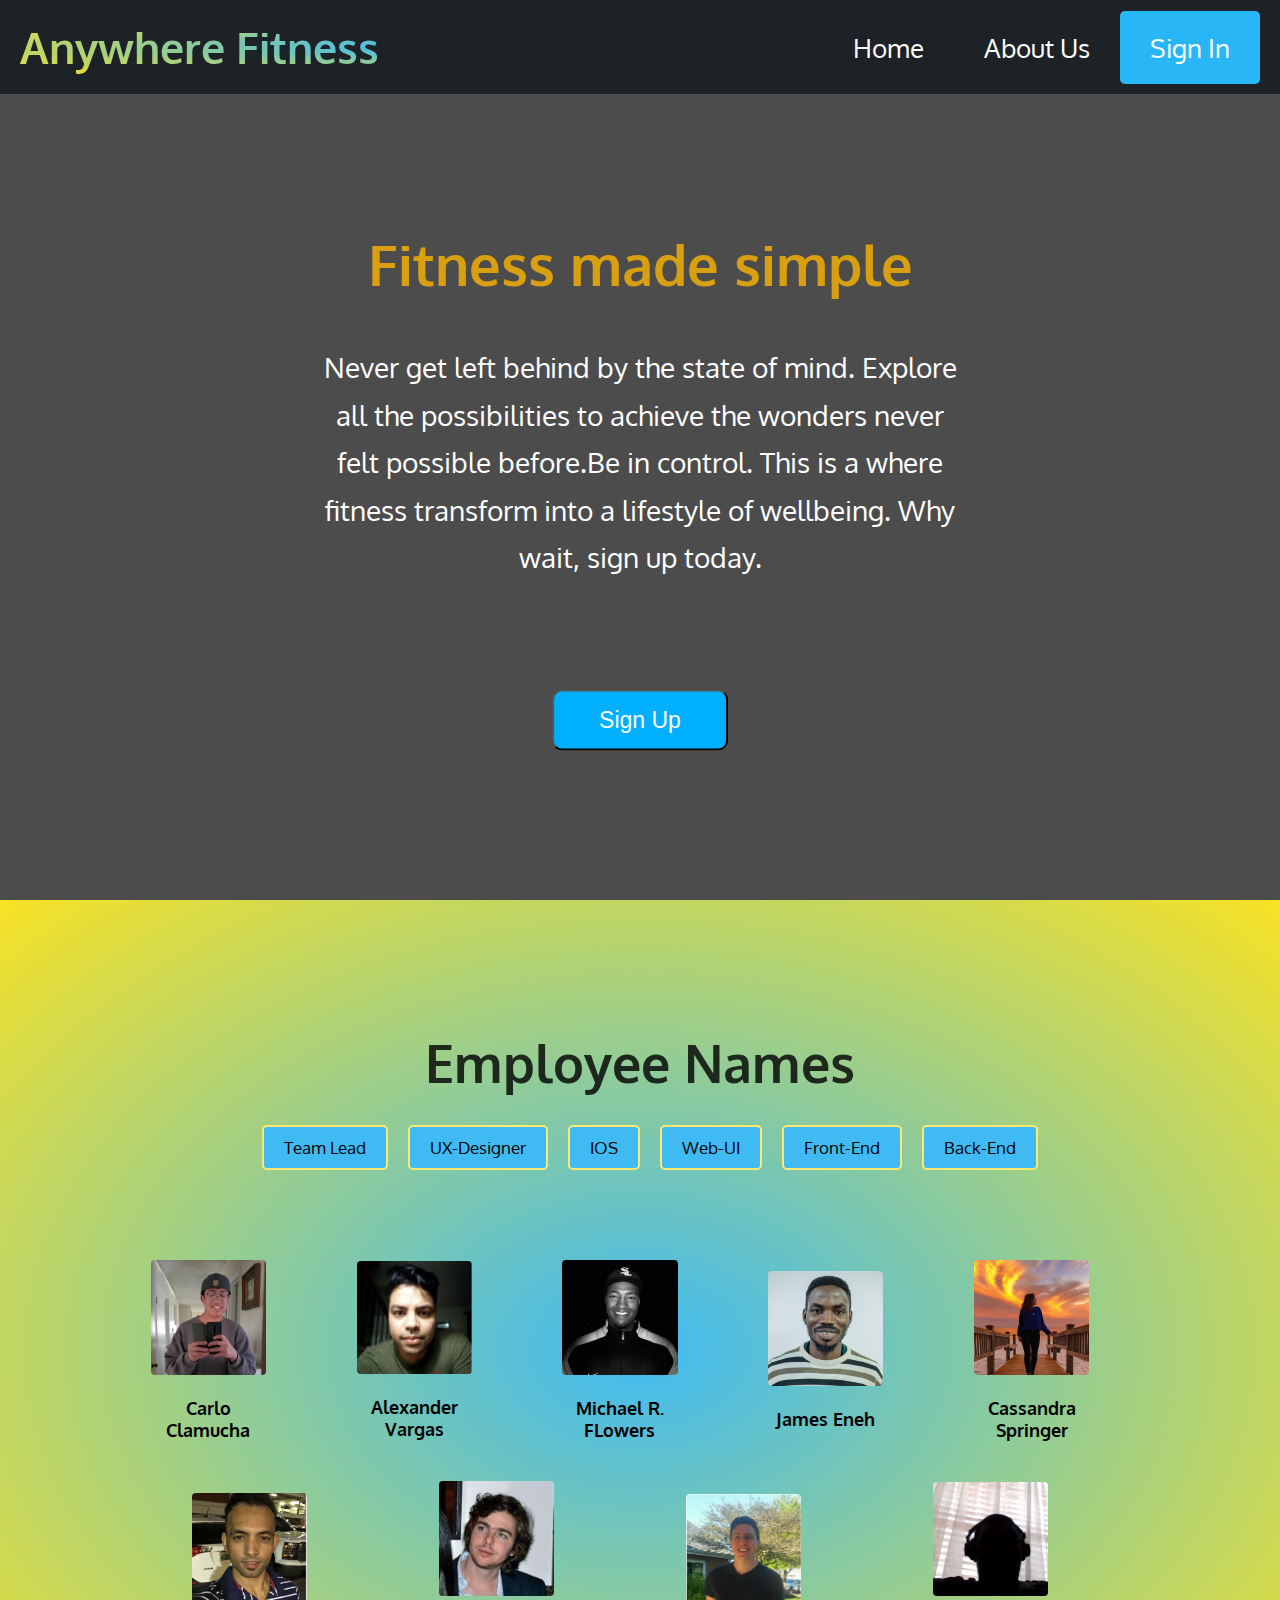
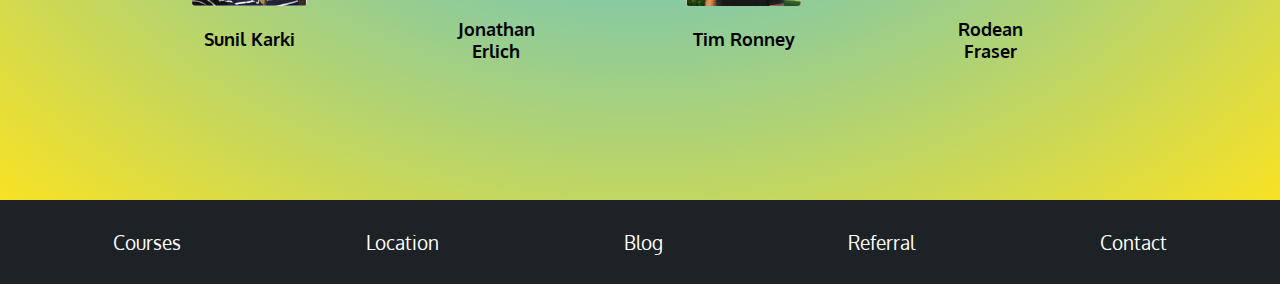
==== commit f29c41bd: "final touch up" ====
--- a/about.html
+++ b/about.html
@@ -57,7 +57,6 @@
 
         <div class="tabs">
 
-            <div data-tab="all" class="tab active-tab">All</div>
             <div data-tab="teamLead" class="tab active-tab">Team Lead</div>
             <div data-tab="ux-designer" class="tab active-tab">UX-Designer</div>
             <div data-tab="ios" class="tab active-tab">IOS</div>
--- a/css/main.css
+++ b/css/main.css
@@ -48,6 +48,7 @@
   margin-left: 2rem;
   font-size: 1.7rem;
   border-radius: 5px;
+  margin-top: 1rem;
 }
 .tabs .active-tab {
   background-color: var(--color-primary-light);
@@ -315,13 +316,16 @@
     height: 15rem;
   }
 }
-@media (max-width: 370px) {
+@media (max-width: 380px) {
   .class__item-1 {
     width: 100%;
     height: 15rem;
   }
 }
-@media (max-width: 370px) {
+.class__item-1:hover .class__item-1__item-title {
+  color: red;
+}
+@media (max-width: 380px) {
   .class__hide {
     display: none;
   }
@@ -372,7 +376,7 @@
     height: 30rem;
   }
 }
-@media (max-width: 370px) {
+@media (max-width: 380px) {
   #places {
     display: none;
   }
@@ -408,10 +412,9 @@
   .places__paragraph {
     font-size: 1rem;
     padding-top: 2rem;
-    padding-left: 3rem;
-  }
-}
-@media (max-width: 370px) {
+  }
+}
+@media (max-width: 380px) {
   .places__paragraph {
     display: none;
   }
@@ -453,6 +456,7 @@
   .update__item {
     font-size: 1rem;
     line-height: none;
+    padding-left: 10rem;
   }
 }
 .learn {
@@ -587,17 +591,34 @@
   margin-right: 6rem;
   margin-top: 4rem;
   transition: all 0.3s;
-  height: 15%;
+  padding-left: 2rem;
+  justify-content: baseline;
 }
 .employee__card:hover {
   transform: translateY(-0.5rem) scale(1.1);
 }
-@media (max-width: 500px) {
+@media (max-width: 800px) {
   .employee__card {
     justify-content: space-around;
-    width: 13%;
+    width: 23%;
     margin-right: 0;
-    height: 3%;
+    height: 100%;
+  }
+}
+@media (max-width: 500px) {
+  .employee__card {
+    justify-content: space-around;
+    width: 40%;
+    margin-right: 0;
+    height: 100%;
+    display: none;
+  }
+}
+@media (max-width: 380px) {
+  .employee__card {
+    justify-content: space-around;
+    width: 30%;
+    margin-right: 0;
   }
 }
 .employee__img {
@@ -663,7 +684,7 @@
     padding: 0.5rem;
   }
 }
-@media (max-width: 370px) {
+@media (max-width: 380px) {
   .header {
     padding: 0;
   }
@@ -694,7 +715,7 @@
     font-size: 1.8rem;
   }
 }
-@media (max-width: 370px) {
+@media (max-width: 380px) {
   .header__heading {
     font-size: 1.5rem;
   }
@@ -704,7 +725,7 @@
     font-size: 1.9rem;
   }
 }
-@media (max-width: 370px) {
+@media (max-width: 380px) {
   .header__heading {
     font-size: 0.6rem;
   }
@@ -738,7 +759,7 @@
     padding: 0.8rem 2rem;
   }
 }
-@media (max-width: 370px) {
+@media (max-width: 380px) {
   .header__list-item {
     font-size: 0.3rem;
     padding: 0.6rem;
